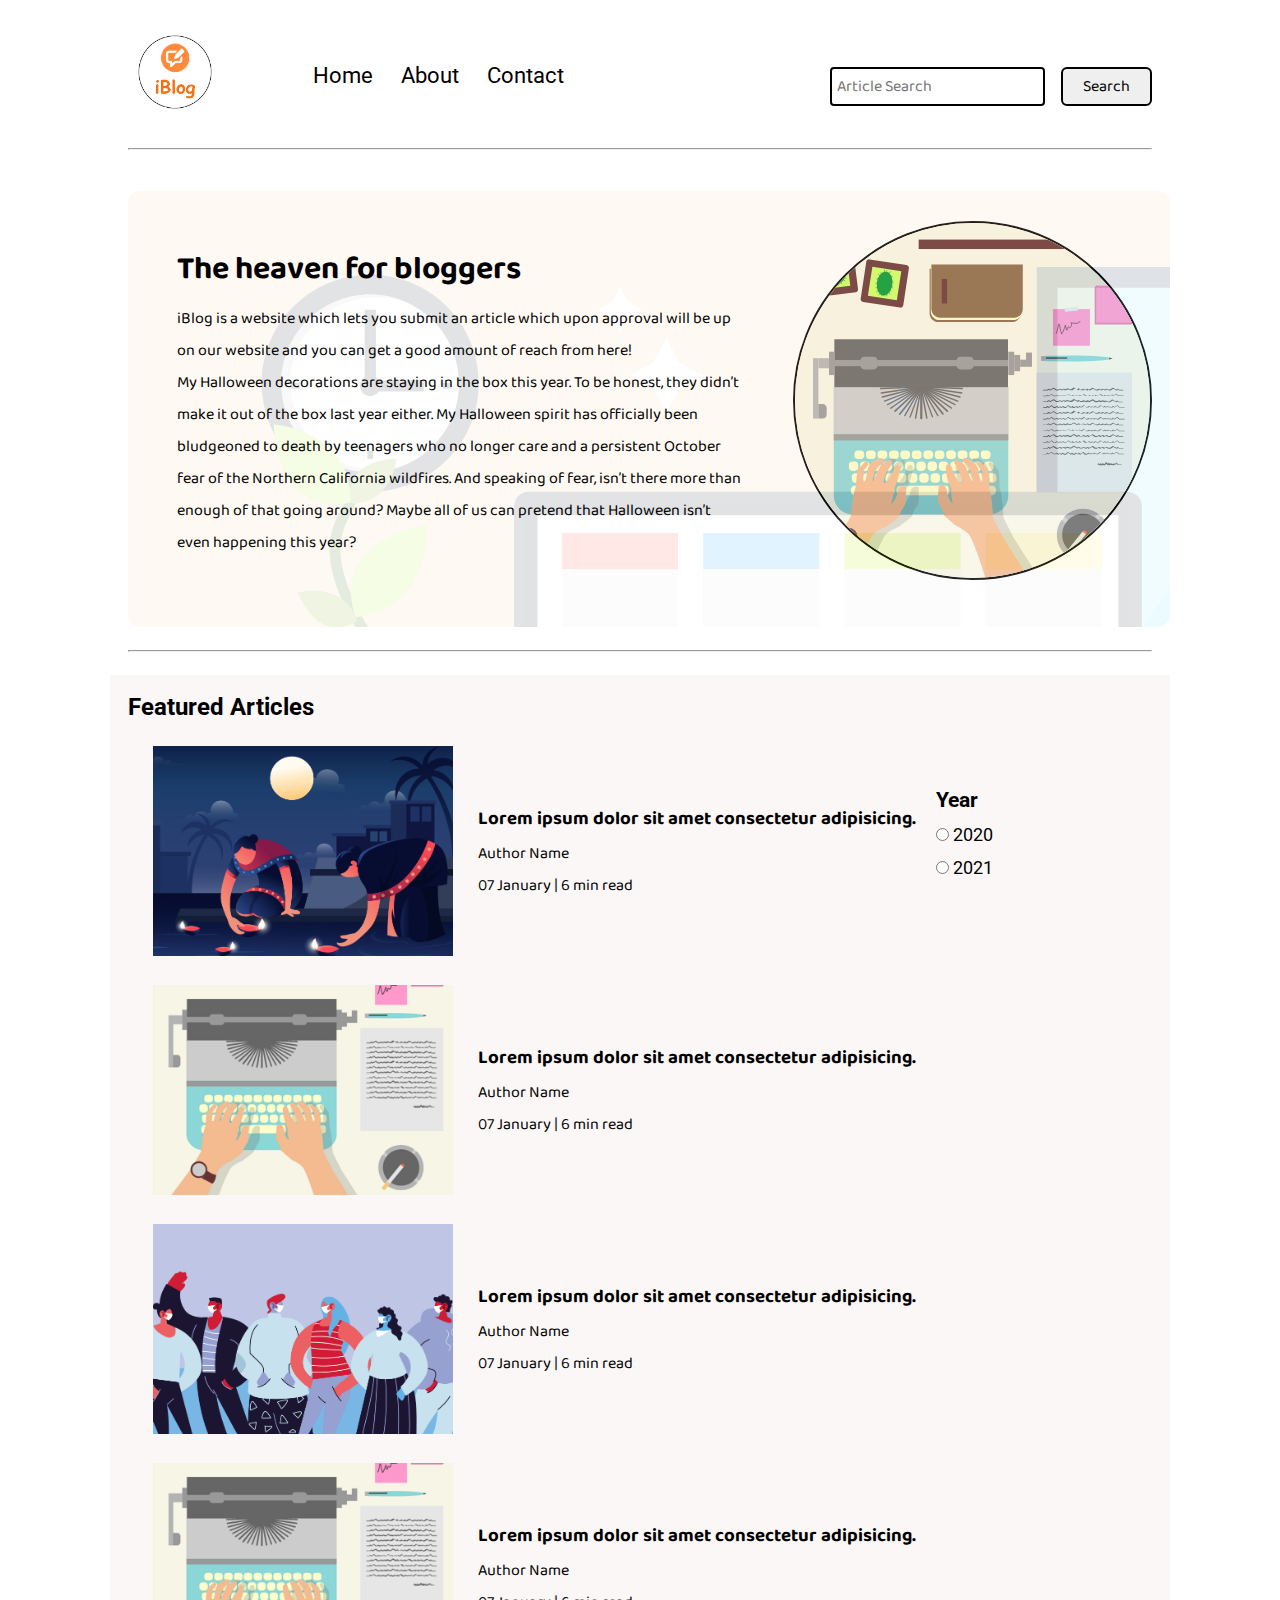
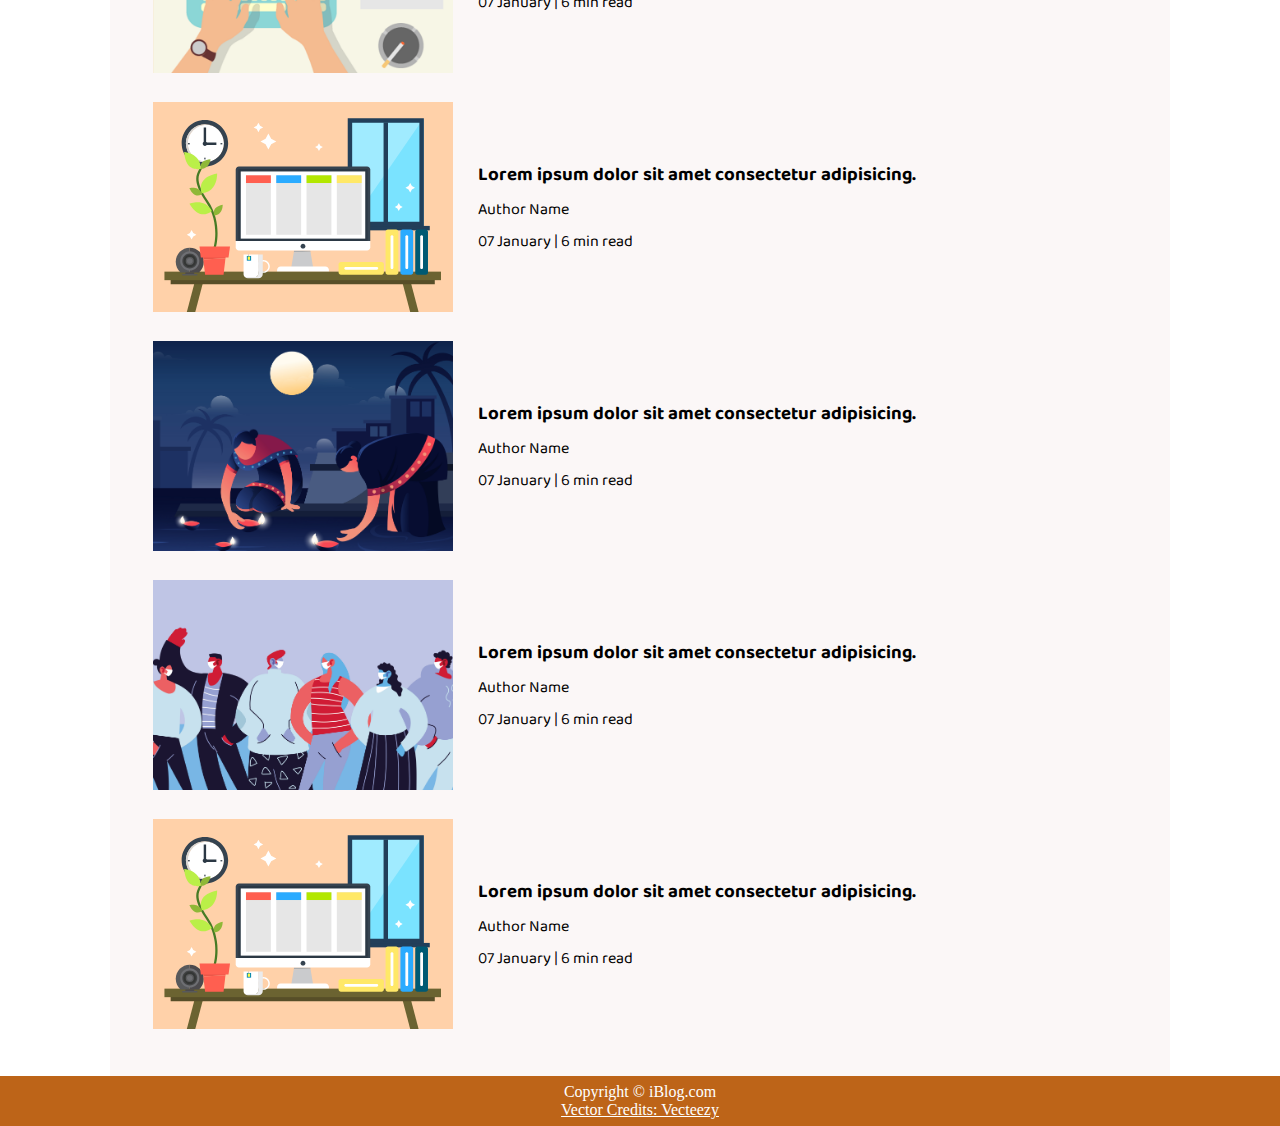
==== index.html @ c966c001 "Add files via upload" ====
<!DOCTYPE html>
<html lang="en">

<head>
    <meta charset="UTF-8">
    <meta name="viewport" content="width=device-width, initial-scale=1.0">
    <link rel="stylesheet" href="css/utils.css">
    <link rel="stylesheet" href="css/style.css">
    <link rel="stylesheet" href="css/mobile.css">
    <title>iBlog - Heaven for bloggers</title>
</head>

<body>
    <nav class="navigation max-width-1 m-auto">
        <div class="nav-left">
            <a href="/">
                <span><img src="img/logo.png" width="94px" alt=""></span>
            </a>
            <ul>
                <li><a href="/">Home</a></li>
                <li><a href="#">About</a></li>
                <li><a href="/contact.html">Contact</a></li>
            </ul>
        </div>
        <div class="nav-right">
            <form action="/search.html" method="get">
                <input class="form-input" type="text" name="query" placeholder="Article Search">
                <button class="btn">Search</button>
            </form>

        </div>

    </nav>
    <div class="max-width-1 m-auto">
        <hr>
    </div>
    <div class="m-auto content max-width-1 my-2">
        <div class="content-left">
            <h1>The heaven for bloggers</h1>
            <p>iBlog is a website which lets you submit an article which upon approval will be up on our website and you
                can get a good amount of reach from here!</p>
            <p>My Halloween decorations are staying in the box this year. To be honest, they didn’t make it out of the
                box last year either. My Halloween spirit has officially been bludgeoned to death by teenagers who no
                longer care and a persistent October fear of the Northern California wildfires. And speaking of fear,
                isn’t there more than enough of that going around? Maybe all of us can pretend that Halloween isn’t even
                happening this year?</p>
        </div>
        <div class="content-right">
            <img src="img/home.svg" alt="iBlog">
        </div>
    </div>

    <div class="max-width-1 m-auto">
        <hr>
    </div>
    <div class="home-articles max-width-1 m-auto font2">
        <h2>Featured Articles</h2>
        <div class="year-box adjust-year">
            <div>
                <h3>Year </h3>
            </div>
            <div>
                <input type="radio" name="year" id=""> 2020
            </div>
            <div>
                <input type="radio" name="year" id=""> 2021
            </div>
        </div>
        <div class="home-article">
            <div class="home-article-img">
                <img src="img/3.png" alt="article">
            </div>
            <div class="home-article-content font1">
                <a href="/blogpost.html">
                    <h3>Lorem ipsum dolor sit amet consectetur adipisicing.</h3>
                </a>

                <div>Author Name</div>
                <span>07 January | 6 min read</span>
            </div>
        </div>
        <div class="home-article">
            <div class="home-article-img">
                <img src="img/1.png" alt="article">
            </div>
            <div class="home-article-content font1">
                <a href="/blogpost.html">
                    <h3>Lorem ipsum dolor sit amet consectetur adipisicing.</h3>
                </a>

                <div>Author Name</div>
                <span>07 January | 6 min read</span>
            </div>
        </div>
        <div class="home-article">
            <div class="home-article-img">
                <img src="img/2.png" alt="article">
            </div>
            <div class="home-article-content font1">
                <a href="/blogpost.html">
                    <h3>Lorem ipsum dolor sit amet consectetur adipisicing.</h3>
                </a>

                <div>Author Name</div>
                <span>07 January | 6 min read</span>
            </div>
        </div>
        <div class="home-article">
            <div class="home-article-img">
                <img src="img/1.png" alt="article">
            </div>
            <div class="home-article-content font1">
                <a href="/blogpost.html">
                    <h3>Lorem ipsum dolor sit amet consectetur adipisicing.</h3>
                </a>

                <div>Author Name</div>
                <span>07 January | 6 min read</span>
            </div>
        </div>
        <div class="home-article">
            <div class="home-article-img">
                <img src="img/11.svg" alt="article">
            </div>
            <div class="home-article-content font1">
                <a href="/blogpost.html">
                    <h3>Lorem ipsum dolor sit amet consectetur adipisicing.</h3>
                </a>

                <div>Author Name</div>
                <span>07 January | 6 min read</span>
            </div>
        </div>
        <div class="home-article">
            <div class="home-article-img">
                <img src="img/3.png" alt="article">
            </div>
            <div class="home-article-content font1">
                <a href="/blogpost.html">
                    <h3>Lorem ipsum dolor sit amet consectetur adipisicing.</h3>
                </a>

                <div>Author Name</div>
                <span>07 January | 6 min read</span>
            </div>
        </div>
        <div class="home-article">
            <div class="home-article-img">
                <img src="img/2.png" alt="article">
            </div>
            <div class="home-article-content font1">
                <a href="/blogpost.html">
                    <h3>Lorem ipsum dolor sit amet consectetur adipisicing.</h3>
                </a>

                <div>Author Name</div>
                <span>07 January | 6 min read</span>
            </div>
        </div>
        <div class="home-article">
            <div class="home-article-img">
                <img src="img/11.svg" alt="article">
            </div>
            <div class="home-article-content font1">
                <a href="/blogpost.html">
                    <h3>Lorem ipsum dolor sit amet consectetur adipisicing.</h3>
                </a>

                <div>Author Name</div>
                <span>07 January | 6 min read</span>
            </div>
        </div>

    </div>

    <div class="footer">
        <p>Copyright &copy; iBlog.com </p>
        <a href="https://www.vecteezy.com/free-vector/typewriter">Vector Credits: Vecteezy</a>
    </div>
</body>

</html>
---- css/utils.css ----
@import url("https://fonts.googleapis.com/css2?family=Roboto&display=swap");
@import url("https://fonts.googleapis.com/css2?family=Baloo+Bhaina+2:wght@500&display=swap");

:root {
    --main-bg-color: #bd6418;
    --font1: "Baloo Bhaina 2", cursive;
    --font2: "Roboto", sans-serif;
}

.center {
    text-align: center
}

.font1 {
    font-family: var(--font1);
}

.font2 {
    font-family: var(--font2);
}

.max-width-1 {
    max-width: 80vw;
}

.max-width-2 {
    max-width: 60vw;
}

.m-auto {
    margin: auto;
}

.mx-1 {
    margin-left: 23px;
    margin-right: 23px;
}

.my-2 {
    margin-top: 32px;
    margin-bottom: 32px;
}

.btn {
    padding: 0px 20px;
    padding-top: 3px;
    border: 2px solid black;
    border-radius: 6px;
    font-family: var(--font1);
    font-size: 16px;
    cursor: pointer;
    transition: all 0.3s ease-in-out;
}

.btn:hover {
    color: white;
    background: var(--main-bg-color);
}

.form-input {
    padding: 0px 5px;
    padding-top: 3px;
    font-size: 16px;
    border: 2px solid black;
    border-radius: 4px;
    margin: 0 13px;
    font-family: var(--font1);
}

.form-box input,
textarea {
    width: 52vw;
    padding: 0px 6px;
    margin: 7px 0;
    font-size: 18px;
    font-family: var(--font1);
    border: 2px solid var(--main-bg-color);
    border-radius: 5px;
}
---- css/style.css ----
* {
    margin: 0;
    padding: 0;
}

.navigation {
    margin-top: 25px;
    font-family: var(--font1);
    /* height: 74px;  */
    display: flex;
    justify-content: space-between;
    align-items: center;
}

.nav-left {
    display: flex;
}

.nav-left span {
    font-size: 35px;
    padding-top: 10px;
}

.nav-left ul {
    display: flex;
    align-items: center;
    margin: 0 77px;
    font-size: 22px;
    padding-bottom: 23px;
}

.nav-left ul li {
    list-style: none;
    margin: 0 14px;
    font-family: var(--font2);
    transition: all 0.3s ease-in-out;
}

.nav-left ul li a {
    text-decoration: none;
    color: black;
}

.nav-left ul li a:hover {
    color: var(--main-bg-color);
    font-weight: bolder;
}

.content {
    height: 100%;
    display: flex;
    margin-top: 32px;
    padding: 9px;
    position: relative;
}

.content::after {
    content: "";
    background-image: url("../img/11.svg");
    position: absolute;
    width: 100%;
    height: inherit;
    opacity: 0.15;
    border-radius: 12px;
}

.content-left {
    font-family: var(--font1);
    display: flex;
    flex-direction: column;
    justify-content: center;
    padding: 49px;
    z-index: 1;
}

.content-right {
    display: flex;
    align-items: center;
    justify-content: center;
}

.content-right img {
    height: 355px;
    border: 2px solid black;
    border-radius: 200px;
}

.home-articles {
    padding: 18px;
    background-color: rgb(248, 239, 239, 0.5);
    margin-top: 23px;
    position: relative;
}

.year-box {
    position: absolute;
    right: 0px;
    top: 100px;
    width: 234px;
    height: 255px;
    font-size: 18px;
}

.year-box div {
    margin: 12px 0px;
}

.home-article {
    display: flex;
    margin: 25px;
}

.home-article img {
    width: 300px;
}

.home-article-content {
    align-self: center;
    padding: 25px;
}

.home-article-content a {
    text-decoration: none;
    color: black;
}

/* .home-articles{} */
.footer {
    height: 50px;
    background-color: var(--main-bg-color);
    display: flex;
    align-items: center;
    justify-content: center;
    color: white;
    flex-direction: column;
}

.footer a {
    color: white;
}
---- css/mobile.css ----
@media screen and (max-width: 1200px) {
  .navigation {
    flex-direction: column;
    margin-bottom: 23px;
  }

  .nav-left {
    flex-direction: column;
    text-align: center;
  }

  .content-right {
    display: none;
  }

  .home-article {
    flex-direction: column;
  }

  .home-article-img {
    text-align: center;
  }

  .year-box {
    top: 25px;
    left: 60vw;
    font-size: 11px;
    display: flex;
  }

  .year-box div {
    padding: 0 3px;
    margin: 0;
  }

  .home-article img {
    width: 70vw;
  }

  .form-input {
    width: 50%;
  }

  .form-box input,
  textarea {
    width: 66vw;
  }

  .row {
    flex-direction: column;
  }

  .social {
    padding: 0;
  }

  .post-img {
    height: auto;
  }

  .adjust-year {
    position: static;
    height: auto;
    padding: 12px 0px;
    display: flex;
    justify-content: flex-end;
    width: 100%;
  }
}
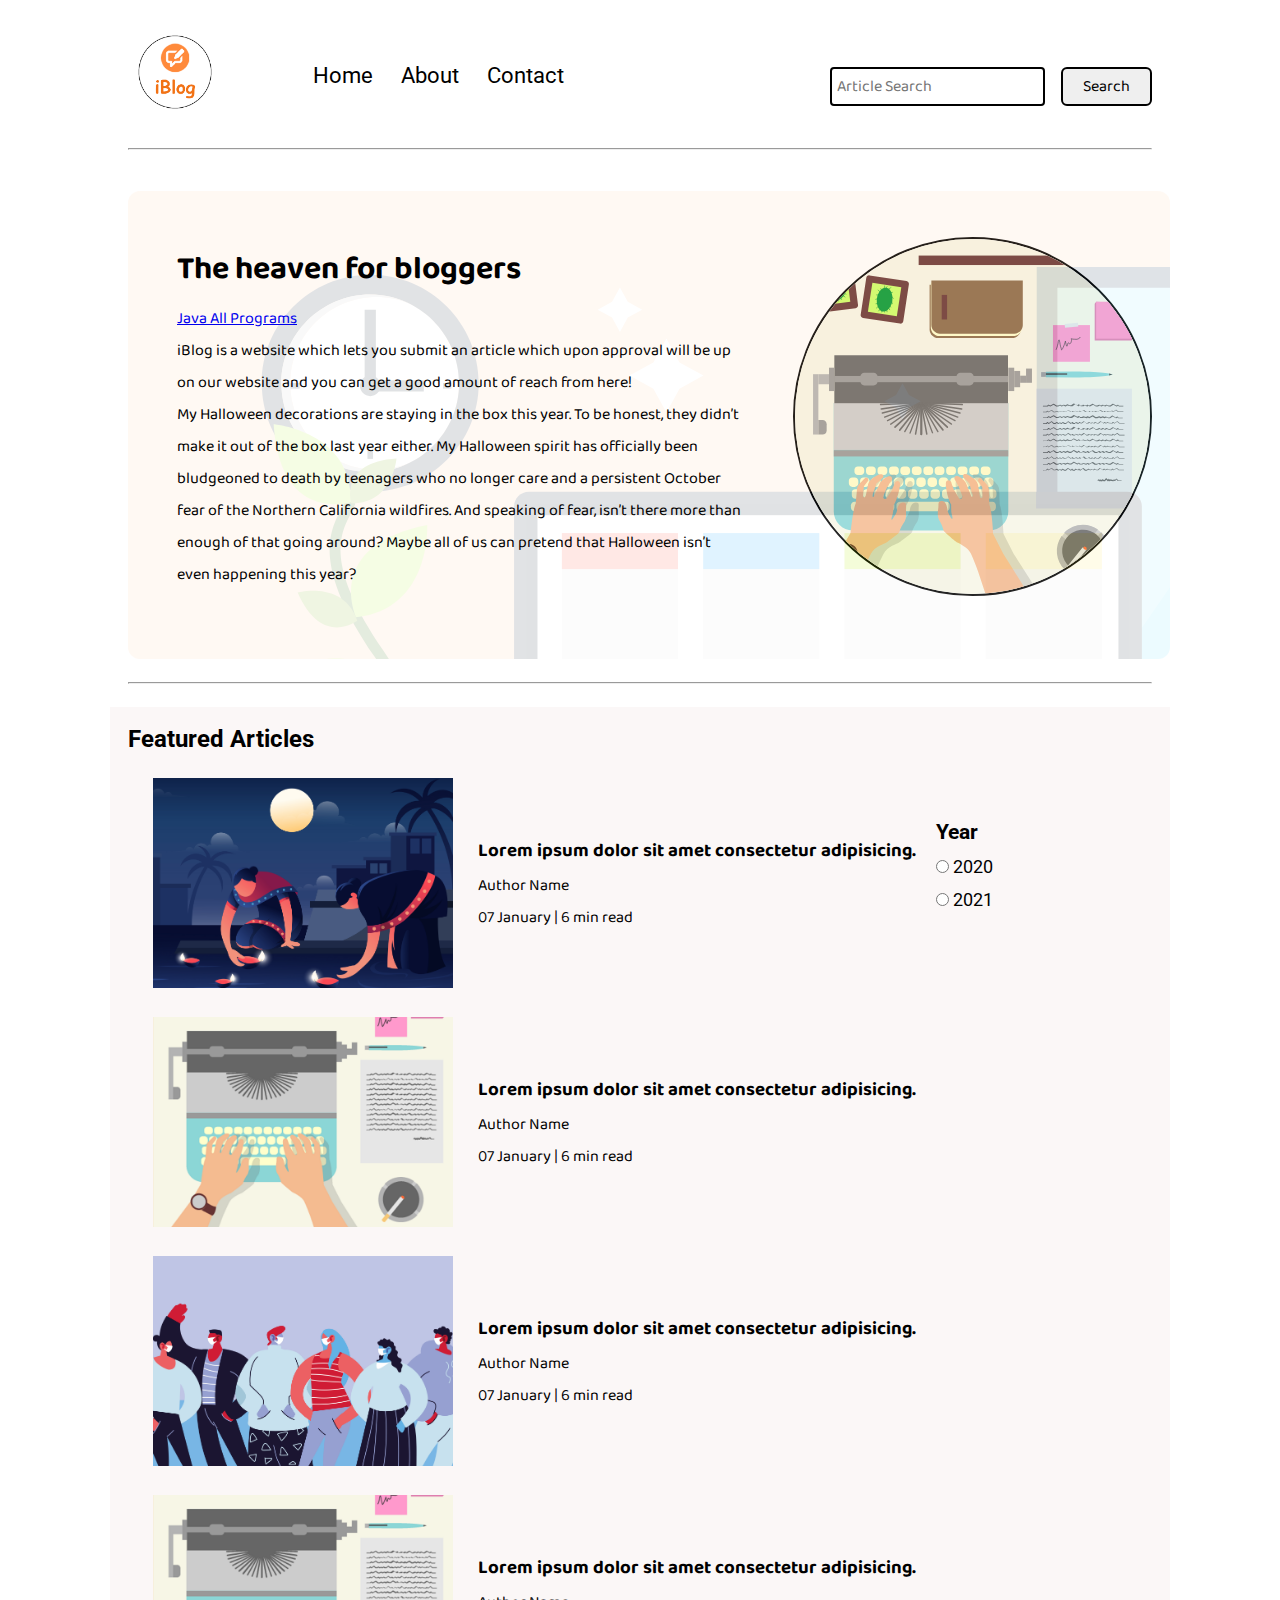
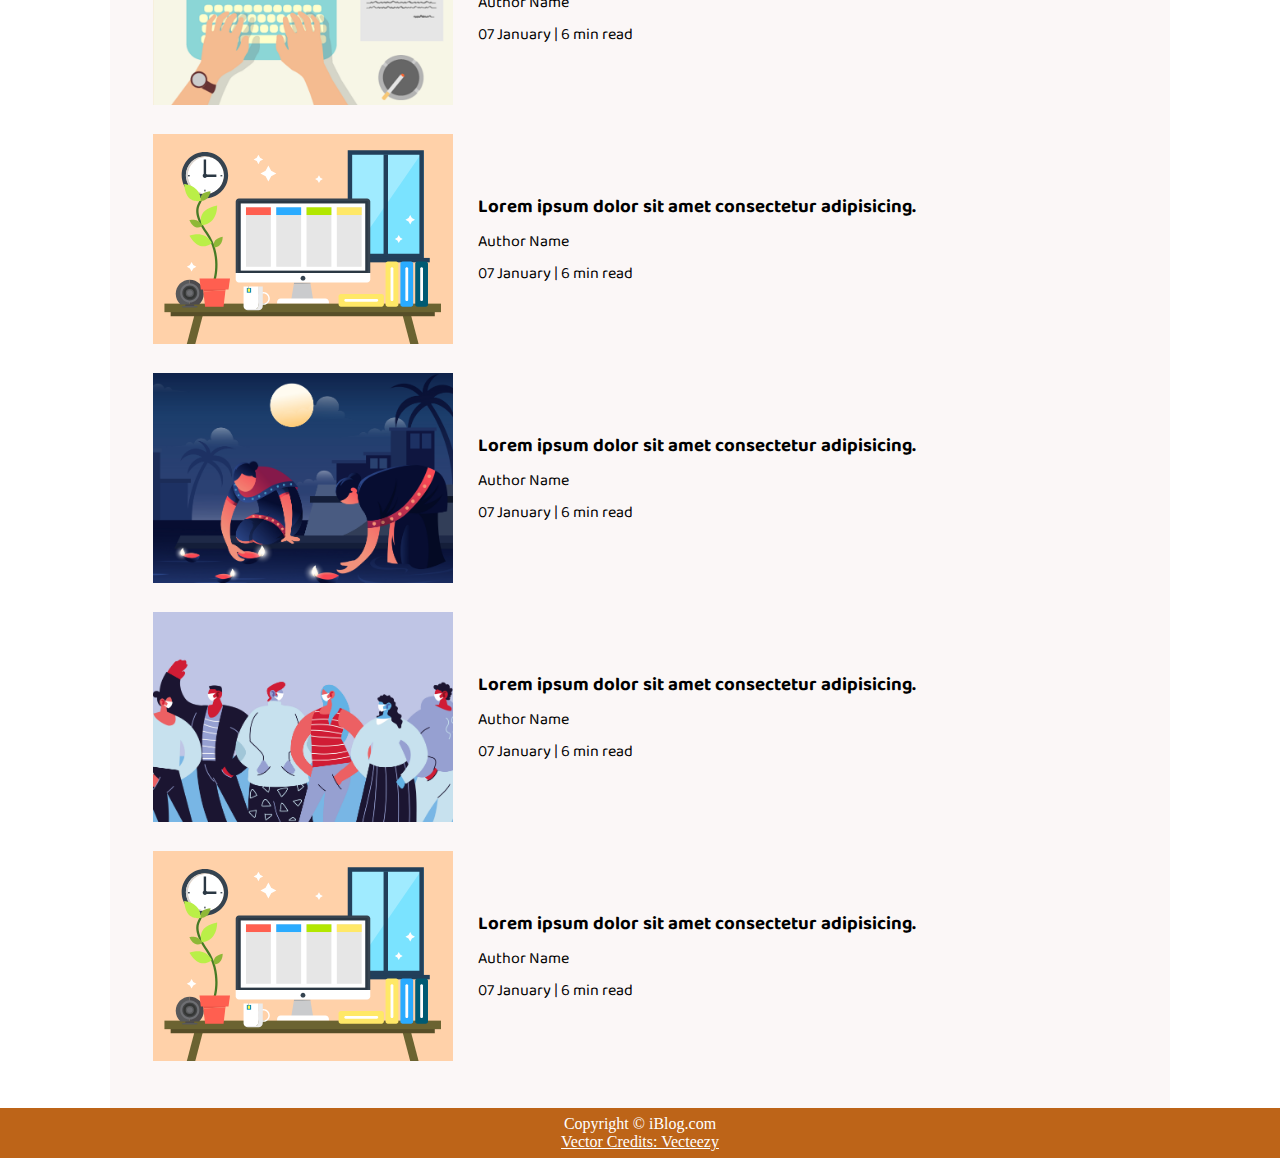
==== commit 27889f07: "Added Java Programs" ====
--- a/index.html
+++ b/index.html
@@ -2,6 +2,13 @@
 <html lang="en">
 
 <head>
+    <script type="text/javascript">
+    (function(c,l,a,r,i,t,y){
+        c[a]=c[a]||function(){(c[a].q=c[a].q||[]).push(arguments)};
+        t=l.createElement(r);t.async=1;t.src="https://www.clarity.ms/tag/"+i;
+        y=l.getElementsByTagName(r)[0];y.parentNode.insertBefore(t,y);
+    })(window, document, "clarity", "script", "dso87mh6hs");
+</script>
     <meta charset="UTF-8">
     <meta name="viewport" content="width=device-width, initial-scale=1.0">
     <link rel="stylesheet" href="css/utils.css">
@@ -37,6 +44,7 @@
     <div class="m-auto content max-width-1 my-2">
         <div class="content-left">
             <h1>The heaven for bloggers</h1>
+            <a href="https://drive.google.com/drive/folders/1Zy5BJTPA2RE0QKcR9TRwoEjXyVK6BPrq?usp=share_link">Java All Programs</a>
             <p>iBlog is a website which lets you submit an article which upon approval will be up on our website and you
                 can get a good amount of reach from here!</p>
             <p>My Halloween decorations are staying in the box this year. To be honest, they didn’t make it out of the
@@ -179,4 +187,4 @@
     </div>
 </body>
 
-</html>+</html>
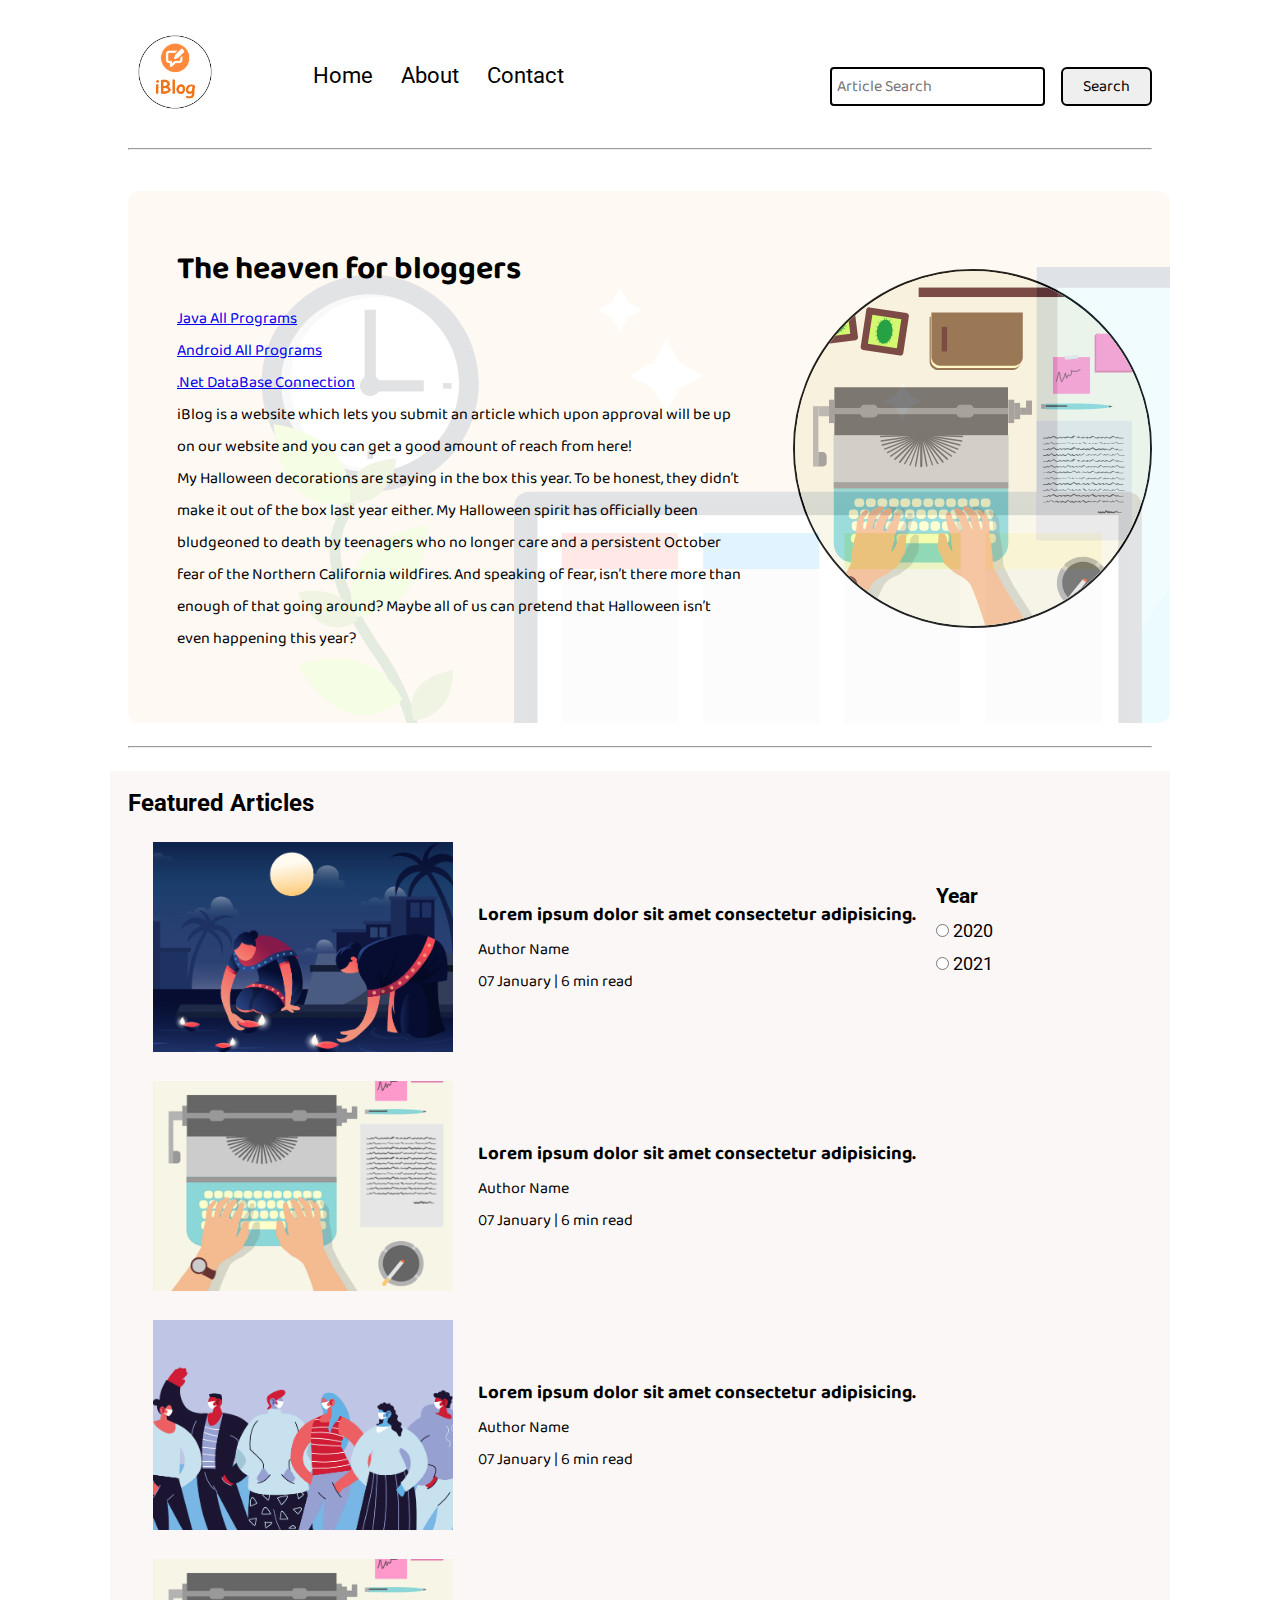
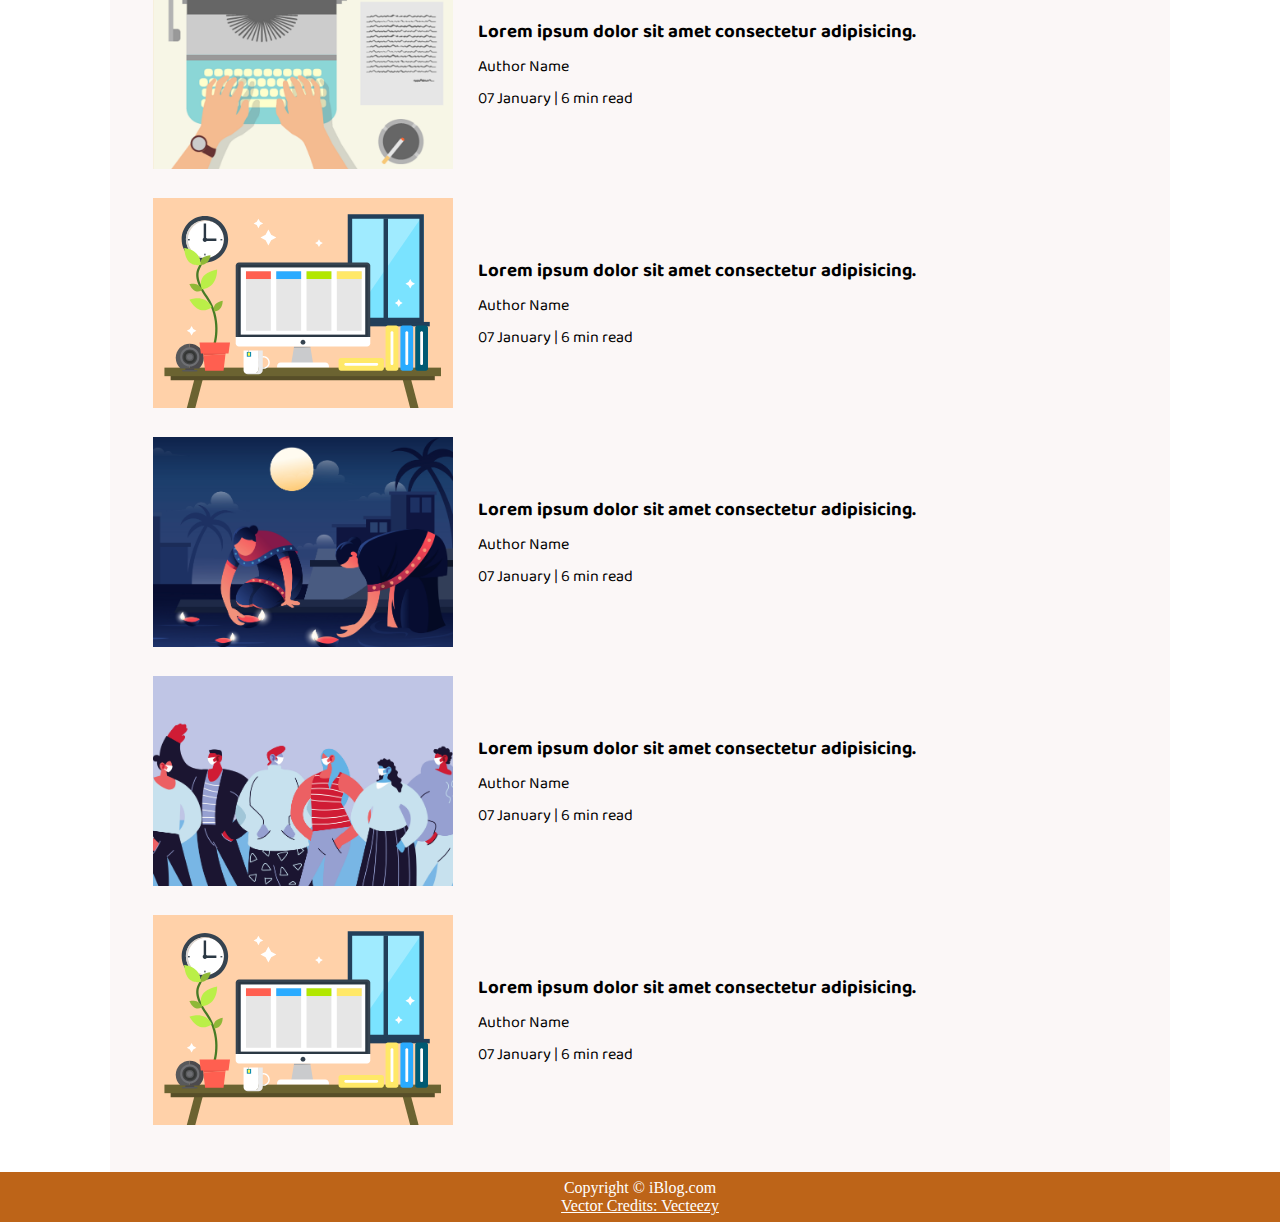
==== commit 75cf30d1: "Added Android and .Net Programs in the HTML file" ====
--- a/index.html
+++ b/index.html
@@ -45,6 +45,8 @@
         <div class="content-left">
             <h1>The heaven for bloggers</h1>
             <a href="https://drive.google.com/drive/folders/1Zy5BJTPA2RE0QKcR9TRwoEjXyVK6BPrq?usp=share_link">Java All Programs</a>
+            <a href="https://drive.google.com/drive/folders/1Axj3y4lAa9TMsY7kL6CV4ehEIhGXIQKZ?usp=share_link">Android All Programs</a>
+            <a href="https://drive.google.com/drive/folders/1F5ZFMXOSI_H_Qdy-ykVNzHojJYYZcR4x?usp=share_link">.Net DataBase Connection</a>
             <p>iBlog is a website which lets you submit an article which upon approval will be up on our website and you
                 can get a good amount of reach from here!</p>
             <p>My Halloween decorations are staying in the box this year. To be honest, they didn’t make it out of the
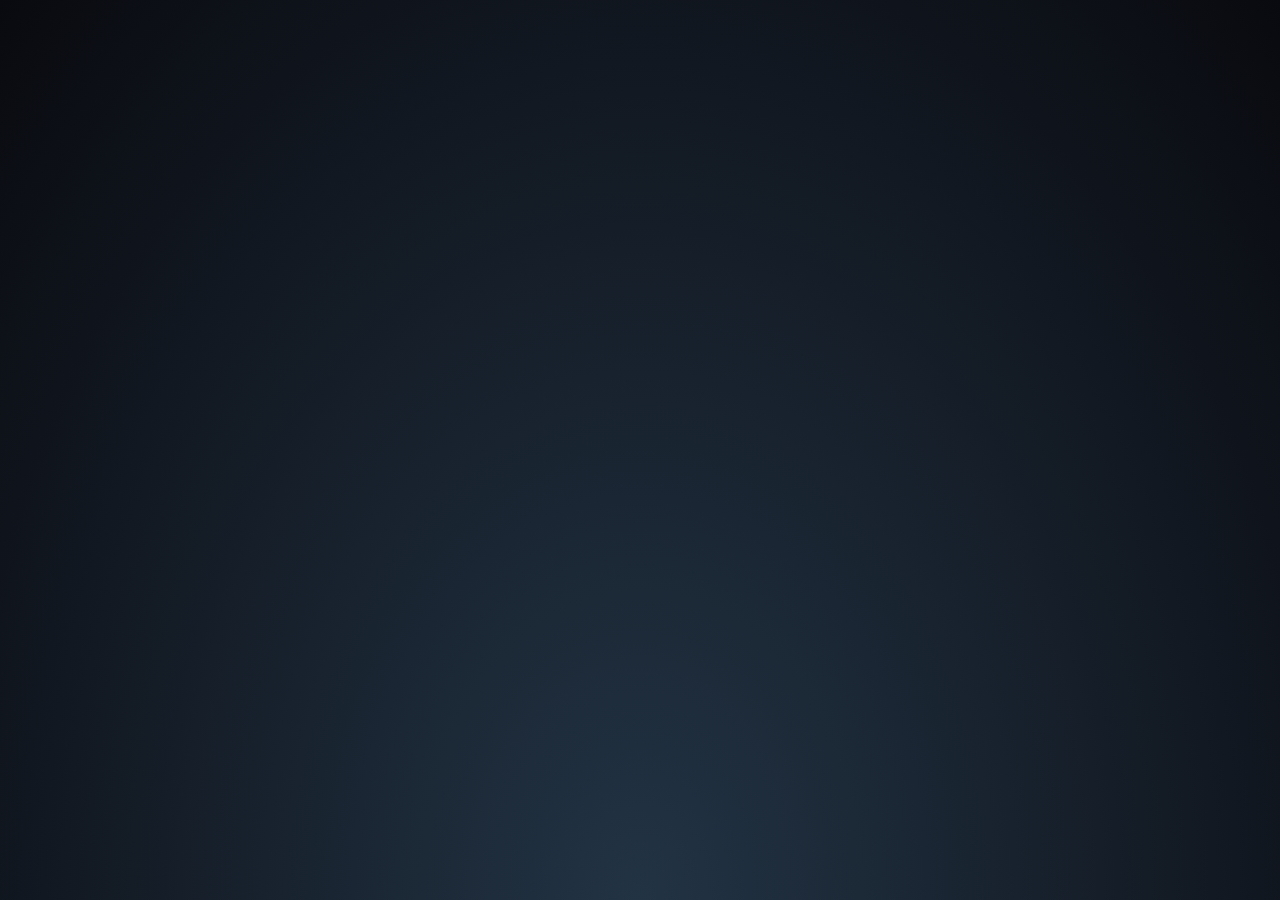
==== commit d36b2292: "Converting my website to a linktree alternative" ====
--- a/index.html
+++ b/index.html
@@ -1,192 +1,71 @@
 <!DOCTYPE html>
 <html lang="en">
-
-<head>
-    <script type="text/javascript">
-    (function(c,l,a,r,i,t,y){
-        c[a]=c[a]||function(){(c[a].q=c[a].q||[]).push(arguments)};
-        t=l.createElement(r);t.async=1;t.src="https://www.clarity.ms/tag/"+i;
-        y=l.getElementsByTagName(r)[0];y.parentNode.insertBefore(t,y);
-    })(window, document, "clarity", "script", "dso87mh6hs");
-</script>
+  <head>
     <meta charset="UTF-8">
     <meta name="viewport" content="width=device-width, initial-scale=1.0">
-    <link rel="stylesheet" href="css/utils.css">
-    <link rel="stylesheet" href="css/style.css">
-    <link rel="stylesheet" href="css/mobile.css">
-    <title>iBlog - Heaven for bloggers</title>
-</head>
+    <title>John Emerson | Linktree</title>
+    <!-- Favicon -->
+    <link rel="icon" href="https://avatars0.githubusercontent.com/u/43749971" type="image/x-icon" />
+    <!-- Font Awesome icons -->
+    <link rel="stylesheet" href="https://use.fontawesome.com/releases/v5.8.1/css/all.css">
+    <!-- Core theme CSS -->
+    <link rel="stylesheet" href="style.css">
+  </head>
 
-<body>
-    <nav class="navigation max-width-1 m-auto">
-        <div class="nav-left">
-            <a href="/">
-                <span><img src="img/logo.png" width="94px" alt=""></span>
-            </a>
-            <ul>
-                <li><a href="/">Home</a></li>
-                <li><a href="#">About</a></li>
-                <li><a href="/contact.html">Contact</a></li>
-            </ul>
+  <body>
+    <!-- Parallax Pixel Background Animation -->
+    <section class="animated-background">
+      <div id="stars1"></div>
+      <div id="stars2"></div>
+      <div id="stars3"></div>
+    </section>
+    <!-- End of Parallax Pixel Background Animation -->
+
+    <a id="profilePicture" href="#popup">
+      <img src="https://avatars0.githubusercontent.com/u/43749971" alt="Profile Picture">
+    </a>
+
+    <div class="overlay" id="popup">
+      <div class="popup">
+        <div class="popup-photo">
+          <a href="https://avatars0.githubusercontent.com/u/43749971" target="_blank">
+            <img src="https://avatars0.githubusercontent.com/u/43749971" alt="Profile Picture">
+          </a>
         </div>
-        <div class="nav-right">
-            <form action="/search.html" method="get">
-                <input class="form-input" type="text" name="query" placeholder="Article Search">
-                <button class="btn">Search</button>
-            </form>
-
+        <div class="popup-quote">
+          But... the sensation that I've lost something lingers for a longtime after I wake up.
         </div>
-
-    </nav>
-    <div class="max-width-1 m-auto">
-        <hr>
-    </div>
-    <div class="m-auto content max-width-1 my-2">
-        <div class="content-left">
-            <h1>The heaven for bloggers</h1>
-            <a href="https://drive.google.com/drive/folders/1Zy5BJTPA2RE0QKcR9TRwoEjXyVK6BPrq?usp=share_link">Java All Programs</a>
-            <a href="https://drive.google.com/drive/folders/1Axj3y4lAa9TMsY7kL6CV4ehEIhGXIQKZ?usp=share_link">Android All Programs</a>
-            <a href="https://drive.google.com/drive/folders/1F5ZFMXOSI_H_Qdy-ykVNzHojJYYZcR4x?usp=share_link">.Net DataBase Connection</a>
-            <p>iBlog is a website which lets you submit an article which upon approval will be up on our website and you
-                can get a good amount of reach from here!</p>
-            <p>My Halloween decorations are staying in the box this year. To be honest, they didn’t make it out of the
-                box last year either. My Halloween spirit has officially been bludgeoned to death by teenagers who no
-                longer care and a persistent October fear of the Northern California wildfires. And speaking of fear,
-                isn’t there more than enough of that going around? Maybe all of us can pretend that Halloween isn’t even
-                happening this year?</p>
-        </div>
-        <div class="content-right">
-            <img src="img/home.svg" alt="iBlog">
-        </div>
+        <a class="popup-close" onclick="history.back()">&times;</a>
+      </div>
     </div>
 
-    <div class="max-width-1 m-auto">
-        <hr>
-    </div>
-    <div class="home-articles max-width-1 m-auto font2">
-        <h2>Featured Articles</h2>
-        <div class="year-box adjust-year">
-            <div>
-                <h3>Year </h3>
-            </div>
-            <div>
-                <input type="radio" name="year" id=""> 2020
-            </div>
-            <div>
-                <input type="radio" name="year" id=""> 2021
-            </div>
-        </div>
-        <div class="home-article">
-            <div class="home-article-img">
-                <img src="img/3.png" alt="article">
-            </div>
-            <div class="home-article-content font1">
-                <a href="/blogpost.html">
-                    <h3>Lorem ipsum dolor sit amet consectetur adipisicing.</h3>
-                </a>
-
-                <div>Author Name</div>
-                <span>07 January | 6 min read</span>
-            </div>
-        </div>
-        <div class="home-article">
-            <div class="home-article-img">
-                <img src="img/1.png" alt="article">
-            </div>
-            <div class="home-article-content font1">
-                <a href="/blogpost.html">
-                    <h3>Lorem ipsum dolor sit amet consectetur adipisicing.</h3>
-                </a>
-
-                <div>Author Name</div>
-                <span>07 January | 6 min read</span>
-            </div>
-        </div>
-        <div class="home-article">
-            <div class="home-article-img">
-                <img src="img/2.png" alt="article">
-            </div>
-            <div class="home-article-content font1">
-                <a href="/blogpost.html">
-                    <h3>Lorem ipsum dolor sit amet consectetur adipisicing.</h3>
-                </a>
-
-                <div>Author Name</div>
-                <span>07 January | 6 min read</span>
-            </div>
-        </div>
-        <div class="home-article">
-            <div class="home-article-img">
-                <img src="img/1.png" alt="article">
-            </div>
-            <div class="home-article-content font1">
-                <a href="/blogpost.html">
-                    <h3>Lorem ipsum dolor sit amet consectetur adipisicing.</h3>
-                </a>
-
-                <div>Author Name</div>
-                <span>07 January | 6 min read</span>
-            </div>
-        </div>
-        <div class="home-article">
-            <div class="home-article-img">
-                <img src="img/11.svg" alt="article">
-            </div>
-            <div class="home-article-content font1">
-                <a href="/blogpost.html">
-                    <h3>Lorem ipsum dolor sit amet consectetur adipisicing.</h3>
-                </a>
-
-                <div>Author Name</div>
-                <span>07 January | 6 min read</span>
-            </div>
-        </div>
-        <div class="home-article">
-            <div class="home-article-img">
-                <img src="img/3.png" alt="article">
-            </div>
-            <div class="home-article-content font1">
-                <a href="/blogpost.html">
-                    <h3>Lorem ipsum dolor sit amet consectetur adipisicing.</h3>
-                </a>
-
-                <div>Author Name</div>
-                <span>07 January | 6 min read</span>
-            </div>
-        </div>
-        <div class="home-article">
-            <div class="home-article-img">
-                <img src="img/2.png" alt="article">
-            </div>
-            <div class="home-article-content font1">
-                <a href="/blogpost.html">
-                    <h3>Lorem ipsum dolor sit amet consectetur adipisicing.</h3>
-                </a>
-
-                <div>Author Name</div>
-                <span>07 January | 6 min read</span>
-            </div>
-        </div>
-        <div class="home-article">
-            <div class="home-article-img">
-                <img src="img/11.svg" alt="article">
-            </div>
-            <div class="home-article-content font1">
-                <a href="/blogpost.html">
-                    <h3>Lorem ipsum dolor sit amet consectetur adipisicing.</h3>
-                </a>
-
-                <div>Author Name</div>
-                <span>07 January | 6 min read</span>
-            </div>
-        </div>
-
+    <div id="userName">
+      @johnggli
     </div>
 
-    <div class="footer">
-        <p>Copyright &copy; iBlog.com </p>
-        <a href="https://www.vecteezy.com/free-vector/typewriter">Vector Credits: Vecteezy</a>
+    <div id="links">
+      <a class="link" href="https://github.com/johnggli" target="_blank">
+        <i class="fab fa-github">&nbsp;</i>Github
+      </a>
+      <a class="link" href="https://www.linkedin.com/in/johnggli" target="_blank">
+        <i class="fab fa-linkedin">&nbsp;</i>Linkedin
+      </a>
+      <a class="link" href="https://www.facebook.com/johnggli" target="_blank">
+        <i class="fab fa-facebook">&nbsp;</i>Facebook
+      </a>
+      <a class="link" href="https://www.instagram.com/johnggli" target="_blank">
+        <i class="fab fa-instagram">&nbsp;</i>Instagram
+      </a>
+      <a class="link" href="https://twitter.com/johnggli" target="_blank">
+        <i class="fab fa-twitter">&nbsp;</i>Twitter
+      </a>
+      <a class="link" href="https://myanimelist.net/profile/johnggli" target="_blank">
+        <i class="fa fa-play-circle">&nbsp;</i>MyAnimeList
+      </a>
     </div>
-</body>
 
+    <div id="hashtag">
+      #BeHappy❤
+    </div>
+  </body>
 </html>
--- a/style.css
+++ b/style.css
@@ -0,0 +1,802 @@
+@import url('https://fonts.googleapis.com/css?family=Karla:400,700&display=swap');
+
+:root {
+    --bgColor: #223344;
+    --bgColor2: #090a0f;
+    --accentColor: #FFF;
+    --font: 'Karla', sans-serif;
+    --delay: .3s;
+}
+
+body {
+    margin: 0;
+    padding: 0;
+    min-height: 100vh;
+    font-family: var(--font);
+    background: radial-gradient(ellipse at bottom, var(--bgColor) 0%, var(--bgColor2) 100%);
+    /* background-image: url('https://bit.ly/3nFVqJh'); */
+    opacity: 0;
+    animation: 1s ease-out var(--delay) 1 transitionAnimation; /* duration/timing-function/delay/iterations/name */
+    animation-fill-mode: forwards;
+    background-repeat: no-repeat;
+    background-size: cover;
+    position: relative;
+}
+
+#profilePicture, #profilePicture img {
+    position: relative;
+    width: 96px;
+    height: 96px;
+    display: block;
+    margin: 40px auto 20px;
+    border-radius: 50%;
+    -webkit-tap-highlight-color: transparent;
+}
+
+#userName {
+    color: var(--accentColor);
+    font-size: 1rem;
+    font-weight: bold;
+    line-height: 1.25;
+    display: block;
+    font-family: var(--font);
+    width: 100%;
+    text-align: center;
+    text-decoration: none;
+}
+
+#links {
+    max-width: 675px;
+    width: auto;
+    display: block;
+    margin: 27px auto;
+}
+
+.link {
+    position: relative;
+    background-color: transparent;
+    color: var(--accentColor);
+    border: solid var(--accentColor) 2px;
+    border-radius: 10px;
+    font-size: 1rem;
+    text-align: center;
+    display: block;
+    margin-left: 10px;
+    margin-right: 10px;
+    margin-bottom: 10px;
+    padding: 10px; /* 17px */
+    text-decoration: none;
+    /* transition: all .25s cubic-bezier(.08, .59, .29, .99); */
+    -webkit-tap-highlight-color: transparent;
+}
+
+@media (hover: hover) {
+    .link:hover {
+        background-color: var(--accentColor);
+        color: var(--bgColor);
+    }
+}
+
+.link:active {
+    background-color: var(--accentColor);
+    color: var(--bgColor);
+}
+
+#hashtag {
+    position: relative;
+    padding-bottom: 20px;
+    color: var(--accentColor);
+    font-size: 1rem;
+    display: block;
+    font-family: var(--font);
+    width: 100%;
+    text-align: center;
+
+    /*  animation   */
+    overflow: hidden;
+    background: linear-gradient(90deg, var(--bgColor), var(--accentColor), var(--bgColor));
+    background-repeat: no-repeat;
+    background-size: 80%;
+    animation: animate 3s linear var(--delay) infinite;
+    -webkit-background-clip: text;
+    background-clip: text;
+    -webkit-text-fill-color: rgba(255, 255, 255, 0);
+}
+
+
+/*-------------------------animations-----------------------*/
+@keyframes transitionAnimation {
+    0% {
+        opacity: 0;
+        transform: translateY(-10px);
+    }
+    100% {
+        opacity: 1;
+        transform: translateY(0);
+    }
+}
+
+@keyframes animate {
+    0% {
+      background-position: -500%;
+    }
+    100% {
+      background-position: 500%;
+    }
+}
+
+@keyframes animStar {
+    from {
+        transform: translateY(0px);
+    }
+    to {
+        transform: translateY(-2000px);
+    }
+}
+
+
+/*-------------------------popup------------------------*/
+/* credits: https://www.youtube.com/watch?v=lAS2glU0xlc */
+.overlay {
+    display: flex;
+    align-items: center;
+    justify-content: center;
+    position: fixed;
+    top: 0;
+    bottom: 0;
+    left: 0;
+    right: 0;
+    background-color: rgba(0, 0, 0, 0.7);
+    z-index: 2;
+    visibility: hidden;
+    opacity: 0;
+    overflow: hidden;
+    transition: .5s ease-in-out;
+}
+
+.popup {
+    position: relative;
+    top: -43%;
+    /* right: -100vh; */
+    display: flex;
+    flex-direction: column;
+    align-items: center;
+    max-width: 400px;
+    /* max-height: 500px; */
+    width: auto;
+    height: auto;
+    margin: 56px;
+    background-color: var(--bgColor);
+    /* transform: rotate(32deg); */
+    transform: scale(0);
+    transition: .5s ease-in-out;
+}
+
+.popup-quote {
+    font-family : Baskerville, Georgia, serif;
+    font-style : italic;
+    position: flex;
+    color: var(--accentColor);
+    padding: 20px;
+    text-align: center;
+    font-size: 1rem;
+}
+
+.popup-photo {
+    display: flex;
+    width: 100%;
+    height: 100%;
+}
+
+.popup-photo img {
+    width: 100%;
+    height: 100%;
+}
+
+.overlay:target {
+    visibility: visible;
+    opacity: 1;
+}
+
+.overlay:target .popup {
+    transform: scale(1);
+    top: 0;
+    /* right: 0; */
+    /* transform: rotate(0); */
+}
+
+.popup-close {
+    position: absolute;
+    right: -1rem;
+    top: -1rem;
+    width: 3rem;
+    height: 3rem;
+    font-size: 1.7rem;
+    font-weight: 400;
+    border-radius: 100%;
+    background-color: var(--bgColor);
+    z-index: 4;
+    color: var(--accentColor);
+    line-height: 2.7rem;
+    text-align: center;
+    cursor: pointer;
+    text-decoration: none;
+    -webkit-tap-highlight-color: transparent;
+}
+
+@media (hover: hover) {
+    .popup-close:hover {
+        background-color: var(--accentColor);
+        color: var(--bgColor);
+    }
+}
+
+.popup-close:active {
+    background-color: var(--accentColor);
+    color: var(--bgColor);
+}
+
+
+/*-----------------------parallax-----------------------*/
+/* credits: https://www.youtube.com/watch?v=aywzn9cf-_U */
+#stars1 {
+    width: 1px;
+    height: 1px;
+    background: transparent;
+    animation: animStar 120s linear infinite;
+
+    box-shadow: 779px 1331px #fff, 324px 42px #fff, 303px 586px #fff,
+    1312px 276px #fff, 451px 625px #fff, 521px 1931px #fff, 1087px 1871px #fff,
+    36px 1546px #fff, 132px 934px #fff, 1698px 901px #fff, 1418px 664px #fff,
+    1448px 1157px #fff, 1084px 232px #fff, 347px 1776px #fff, 1722px 243px #fff,
+    1629px 835px #fff, 479px 969px #fff, 1231px 960px #fff, 586px 384px #fff,
+    164px 527px #fff, 8px 646px #fff, 1150px 1126px #fff, 665px 1357px #fff,
+    1556px 1982px #fff, 1260px 1961px #fff, 1675px 1741px #fff,
+    1843px 1514px #fff, 718px 1628px #fff, 242px 1343px #fff, 1497px 1880px #fff,
+    1364px 230px #fff, 1739px 1302px #fff, 636px 959px #fff, 304px 686px #fff,
+    614px 751px #fff, 1935px 816px #fff, 1428px 60px #fff, 355px 335px #fff,
+    1594px 158px #fff, 90px 60px #fff, 1553px 162px #fff, 1239px 1825px #fff,
+    1945px 587px #fff, 749px 1785px #fff, 1987px 1172px #fff, 1301px 1237px #fff,
+    1039px 342px #fff, 1585px 1481px #fff, 995px 1048px #fff, 524px 932px #fff,
+    214px 413px #fff, 1701px 1300px #fff, 1037px 1613px #fff, 1871px 996px #fff,
+    1360px 1635px #fff, 1110px 1313px #fff, 412px 1783px #fff, 1949px 177px #fff,
+    903px 1854px #fff, 700px 1936px #fff, 378px 125px #fff, 308px 834px #fff,
+    1118px 962px #fff, 1350px 1929px #fff, 781px 1811px #fff, 561px 137px #fff,
+    757px 1148px #fff, 1670px 1979px #fff, 343px 739px #fff, 945px 795px #fff,
+    576px 1903px #fff, 1078px 1436px #fff, 1583px 450px #fff, 1366px 474px #fff,
+    297px 1873px #fff, 192px 162px #fff, 1624px 1633px #fff, 59px 453px #fff,
+    82px 1872px #fff, 1933px 498px #fff, 1966px 1974px #fff, 1975px 1688px #fff,
+    779px 314px #fff, 1858px 1543px #fff, 73px 1507px #fff, 1693px 975px #fff,
+    1683px 108px #fff, 1768px 1654px #fff, 654px 14px #fff, 494px 171px #fff,
+    1689px 1895px #fff, 1660px 263px #fff, 1031px 903px #fff, 1203px 1393px #fff,
+    1333px 1421px #fff, 1113px 41px #fff, 1206px 1645px #fff, 1325px 1635px #fff,
+    142px 388px #fff, 572px 215px #fff, 1535px 296px #fff, 1419px 407px #fff,
+    1379px 1003px #fff, 329px 469px #fff, 1791px 1652px #fff, 935px 1802px #fff,
+    1330px 1820px #fff, 421px 1933px #fff, 828px 365px #fff, 275px 316px #fff,
+    707px 960px #fff, 1605px 1554px #fff, 625px 58px #fff, 717px 1697px #fff,
+    1669px 246px #fff, 1925px 322px #fff, 1154px 1803px #fff, 1929px 295px #fff,
+    1248px 240px #fff, 1045px 1755px #fff, 166px 942px #fff, 1888px 1773px #fff,
+    678px 1963px #fff, 1370px 569px #fff, 1974px 1400px #fff, 1786px 460px #fff,
+    51px 307px #fff, 784px 1400px #fff, 730px 1258px #fff, 1712px 393px #fff,
+    416px 170px #fff, 1797px 1932px #fff, 572px 219px #fff, 1557px 1856px #fff,
+    218px 8px #fff, 348px 1334px #fff, 469px 413px #fff, 385px 1738px #fff,
+    1357px 1818px #fff, 240px 942px #fff, 248px 1847px #fff, 1535px 806px #fff,
+    236px 1514px #fff, 1429px 1556px #fff, 73px 1633px #fff, 1398px 1121px #fff,
+    671px 1301px #fff, 1404px 1663px #fff, 740px 1018px #fff, 1600px 377px #fff,
+    785px 514px #fff, 112px 1084px #fff, 1915px 1887px #fff, 1463px 1848px #fff,
+    687px 1115px #fff, 1268px 1768px #fff, 1729px 1425px #fff,
+    1284px 1022px #fff, 801px 974px #fff, 1975px 1317px #fff, 1354px 834px #fff,
+    1446px 1484px #fff, 1283px 1786px #fff, 11px 523px #fff, 1842px 236px #fff,
+    1355px 654px #fff, 429px 7px #fff, 1033px 1128px #fff, 157px 297px #fff,
+    545px 635px #fff, 52px 1080px #fff, 827px 1520px #fff, 1121px 490px #fff,
+    9px 309px #fff, 1744px 1586px #fff, 1014px 417px #fff, 1534px 524px #fff,
+    958px 552px #fff, 1403px 1496px #fff, 387px 703px #fff, 1522px 548px #fff,
+    1355px 282px #fff, 1532px 601px #fff, 1838px 790px #fff, 290px 259px #fff,
+    295px 598px #fff, 1601px 539px #fff, 1561px 1272px #fff, 34px 1922px #fff,
+    1024px 543px #fff, 467px 369px #fff, 722px 333px #fff, 1976px 1255px #fff,
+    766px 983px #fff, 1582px 1285px #fff, 12px 512px #fff, 617px 1410px #fff,
+    682px 577px #fff, 1334px 1438px #fff, 439px 327px #fff, 1617px 1661px #fff,
+    673px 129px #fff, 794px 941px #fff, 1386px 1902px #fff, 37px 1353px #fff,
+    1467px 1353px #fff, 416px 18px #fff, 187px 344px #fff, 200px 1898px #fff,
+    1491px 1619px #fff, 811px 347px #fff, 924px 1827px #fff, 945px 217px #fff,
+    1735px 1228px #fff, 379px 1890px #fff, 79px 761px #fff, 825px 1837px #fff,
+    1980px 1558px #fff, 1308px 1573px #fff, 1488px 1726px #fff,
+    382px 1208px #fff, 522px 595px #fff, 1277px 1898px #fff, 354px 552px #fff,
+    161px 1784px #fff, 614px 251px #fff, 526px 1576px #fff, 17px 212px #fff,
+    179px 996px #fff, 467px 1208px #fff, 1944px 1838px #fff, 1140px 1093px #fff,
+    858px 1007px #fff, 200px 1064px #fff, 423px 1964px #fff, 1945px 439px #fff,
+    1377px 689px #fff, 1120px 1437px #fff, 1876px 668px #fff, 907px 1324px #fff,
+    343px 1976px #fff, 1816px 1501px #fff, 1849px 177px #fff, 647px 91px #fff,
+    1984px 1012px #fff, 1336px 1300px #fff, 128px 648px #fff, 305px 1060px #fff,
+    1324px 826px #fff, 1263px 1314px #fff, 1801px 629px #fff, 1614px 1555px #fff,
+    1634px 90px #fff, 1603px 452px #fff, 891px 1984px #fff, 1556px 1906px #fff,
+    121px 68px #fff, 1676px 1714px #fff, 516px 936px #fff, 1947px 1492px #fff,
+    1455px 1519px #fff, 45px 602px #fff, 205px 1039px #fff, 793px 172px #fff,
+    1562px 1739px #fff, 1056px 110px #fff, 1512px 379px #fff, 1795px 1621px #fff,
+    1848px 607px #fff, 262px 1719px #fff, 477px 991px #fff, 483px 883px #fff,
+    1239px 1197px #fff, 1496px 647px #fff, 1649px 25px #fff, 1491px 1946px #fff,
+    119px 996px #fff, 179px 1472px #fff, 1341px 808px #fff, 1565px 1700px #fff,
+    407px 1544px #fff, 1754px 357px #fff, 1288px 981px #fff, 902px 1997px #fff,
+    1755px 1668px #fff, 186px 877px #fff, 1202px 1882px #fff, 461px 1213px #fff,
+    1400px 748px #fff, 1969px 1899px #fff, 809px 522px #fff, 514px 1219px #fff,
+    374px 275px #fff, 938px 1973px #fff, 357px 552px #fff, 144px 1722px #fff,
+    1572px 912px #fff, 402px 1858px #fff, 1544px 1195px #fff, 667px 1257px #fff,
+    727px 1496px #fff, 993px 232px #fff, 1772px 313px #fff, 1040px 1590px #fff,
+    1204px 1973px #fff, 1268px 79px #fff, 1555px 1048px #fff, 986px 1707px #fff,
+    978px 1710px #fff, 713px 360px #fff, 407px 863px #fff, 461px 736px #fff,
+    284px 1608px #fff, 103px 430px #fff, 1283px 1319px #fff, 977px 1186px #fff,
+    1966px 1516px #fff, 1287px 1129px #fff, 70px 1098px #fff, 1189px 889px #fff,
+    1126px 1734px #fff, 309px 1292px #fff, 879px 764px #fff, 65px 473px #fff,
+    1003px 1959px #fff, 658px 791px #fff, 402px 1576px #fff, 35px 622px #fff,
+    529px 1589px #fff, 164px 666px #fff, 1876px 1290px #fff, 1541px 526px #fff,
+    270px 1297px #fff, 440px 865px #fff, 1500px 802px #fff, 182px 1754px #fff,
+    1264px 892px #fff, 272px 1249px #fff, 1289px 1535px #fff, 190px 1646px #fff,
+    955px 242px #fff, 1456px 1597px #fff, 1727px 1983px #fff, 635px 801px #fff,
+    226px 455px #fff, 1396px 1710px #fff, 849px 1863px #fff, 237px 1264px #fff,
+    839px 140px #fff, 1122px 735px #fff, 1280px 15px #fff, 1318px 242px #fff,
+    1819px 1148px #fff, 333px 1392px #fff, 1949px 553px #fff, 1878px 1332px #fff,
+    467px 548px #fff, 1812px 1082px #fff, 1067px 193px #fff, 243px 156px #fff,
+    483px 1616px #fff, 1714px 933px #fff, 759px 1800px #fff, 1822px 995px #fff,
+    1877px 572px #fff, 581px 1084px #fff, 107px 732px #fff, 642px 1837px #fff,
+    166px 1493px #fff, 1555px 198px #fff, 819px 307px #fff, 947px 345px #fff,
+    827px 224px #fff, 927px 1394px #fff, 540px 467px #fff, 1093px 405px #fff,
+    1140px 927px #fff, 130px 529px #fff, 33px 1980px #fff, 1147px 1663px #fff,
+    1616px 1436px #fff, 528px 710px #fff, 798px 1100px #fff, 505px 1480px #fff,
+    899px 641px #fff, 1909px 1949px #fff, 1311px 964px #fff, 979px 1301px #fff,
+    1393px 969px #fff, 1793px 1886px #fff, 292px 357px #fff, 1196px 1718px #fff,
+    1290px 1994px #fff, 537px 1973px #fff, 1181px 1674px #fff,
+    1740px 1566px #fff, 1307px 265px #fff, 922px 522px #fff, 1892px 472px #fff,
+    384px 1746px #fff, 392px 1098px #fff, 647px 548px #fff, 390px 1498px #fff,
+    1246px 138px #fff, 730px 876px #fff, 192px 1472px #fff, 1790px 1789px #fff,
+    928px 311px #fff, 1253px 1647px #fff, 747px 1921px #fff, 1561px 1025px #fff,
+    1533px 1292px #fff, 1985px 195px #fff, 728px 729px #fff, 1712px 1936px #fff,
+    512px 1717px #fff, 1528px 483px #fff, 313px 1642px #fff, 281px 1849px #fff,
+    1212px 799px #fff, 435px 1191px #fff, 1422px 611px #fff, 1718px 1964px #fff,
+    411px 944px #fff, 210px 636px #fff, 1502px 1295px #fff, 1434px 349px #fff,
+    769px 60px #fff, 747px 1053px #fff, 789px 504px #fff, 1436px 1264px #fff,
+    1893px 1225px #fff, 1394px 1788px #fff, 1108px 1317px #fff,
+    1673px 1395px #fff, 854px 1010px #fff, 1705px 80px #fff, 1858px 148px #fff,
+    1729px 344px #fff, 1388px 664px #fff, 895px 406px #fff, 1479px 157px #fff,
+    1441px 1157px #fff, 552px 1900px #fff, 516px 364px #fff, 1647px 189px #fff,
+    1427px 1071px #fff, 785px 729px #fff, 1080px 1710px #fff, 504px 204px #fff,
+    1177px 1622px #fff, 657px 34px #fff, 1296px 1099px #fff, 248px 180px #fff,
+    1212px 1568px #fff, 667px 1562px #fff, 695px 841px #fff, 1608px 1247px #fff,
+    751px 882px #fff, 87px 167px #fff, 607px 1368px #fff, 1363px 1203px #fff,
+    1836px 317px #fff, 1668px 1703px #fff, 830px 1154px #fff, 1721px 1398px #fff,
+    1601px 1280px #fff, 976px 874px #fff, 1743px 254px #fff, 1020px 1815px #fff,
+    1670px 1766px #fff, 1890px 735px #fff, 1379px 136px #fff, 1864px 695px #fff,
+    206px 965px #fff, 1404px 1932px #fff, 1923px 1360px #fff, 247px 682px #fff,
+    519px 1708px #fff, 645px 750px #fff, 1164px 1204px #fff, 834px 323px #fff,
+    172px 1350px #fff, 213px 972px #fff, 1837px 190px #fff, 285px 1806px #fff,
+    1047px 1299px #fff, 1548px 825px #fff, 1730px 324px #fff, 1346px 1909px #fff,
+    772px 270px #fff, 345px 1190px #fff, 478px 1433px #fff, 1479px 25px #fff,
+    1994px 1830px #fff, 1744px 732px #fff, 20px 1635px #fff, 690px 1795px #fff,
+    1594px 569px #fff, 579px 245px #fff, 1398px 733px #fff, 408px 1352px #fff,
+    1774px 120px #fff, 1152px 1370px #fff, 1698px 1810px #fff, 710px 1450px #fff,
+    665px 286px #fff, 493px 1720px #fff, 786px 5px #fff, 637px 1140px #fff,
+    764px 324px #fff, 927px 310px #fff, 938px 1424px #fff, 1884px 744px #fff,
+    913px 462px #fff, 1831px 1936px #fff, 1527px 249px #fff, 36px 1381px #fff,
+    1597px 581px #fff, 1530px 355px #fff, 949px 459px #fff, 799px 828px #fff,
+    242px 1471px #fff, 654px 797px #fff, 796px 594px #fff, 1365px 678px #fff,
+    752px 23px #fff, 1630px 541px #fff, 982px 72px #fff, 1733px 1831px #fff,
+    21px 412px #fff, 775px 998px #fff, 335px 1945px #fff, 264px 583px #fff,
+    158px 1311px #fff, 528px 164px #fff, 1978px 574px #fff, 717px 1203px #fff,
+    734px 1591px #fff, 1555px 820px #fff, 16px 1943px #fff, 1625px 1177px #fff,
+    1236px 690px #fff, 1585px 1590px #fff, 1737px 1728px #fff, 721px 698px #fff,
+    1804px 1186px #fff, 166px 980px #fff, 1850px 230px #fff, 330px 1712px #fff,
+    95px 797px #fff, 1948px 1078px #fff, 469px 939px #fff, 1269px 1899px #fff,
+    955px 1220px #fff, 1137px 1075px #fff, 312px 1293px #fff, 986px 1762px #fff,
+    1103px 1238px #fff, 428px 1993px #fff, 355px 570px #fff, 977px 1836px #fff,
+    1395px 1092px #fff, 276px 913px #fff, 1743px 656px #fff, 773px 502px #fff,
+    1686px 1322px #fff, 1516px 1945px #fff, 1334px 501px #fff, 266px 156px #fff,
+    455px 655px #fff, 798px 72px #fff, 1059px 1259px #fff, 1402px 1687px #fff,
+    236px 1329px #fff, 1455px 786px #fff, 146px 1228px #fff, 1851px 823px #fff,
+    1062px 100px #fff, 1220px 953px #fff, 20px 1826px #fff, 36px 1063px #fff,
+    1525px 338px #fff, 790px 1521px #fff, 741px 1099px #fff, 288px 1489px #fff,
+    700px 1060px #fff, 390px 1071px #fff, 411px 1036px #fff, 1853px 1072px #fff,
+    1446px 1085px #fff, 1164px 874px #fff, 924px 925px #fff, 291px 271px #fff,
+    1257px 1964px #fff, 1580px 1352px #fff, 1507px 1216px #fff, 211px 956px #fff,
+    985px 1195px #fff, 975px 1640px #fff, 518px 101px #fff, 663px 1395px #fff,
+    914px 532px #fff, 145px 1320px #fff, 69px 1397px #fff, 982px 523px #fff,
+    257px 725px #fff, 1599px 831px #fff, 1636px 1513px #fff, 1250px 1158px #fff,
+    1132px 604px #fff, 183px 102px #fff, 1057px 318px #fff, 1247px 1835px #fff,
+    1983px 1110px #fff, 1077px 1455px #fff, 921px 1770px #fff, 806px 1350px #fff,
+    1938px 1992px #fff, 855px 1260px #fff, 902px 1345px #fff, 658px 1908px #fff,
+    1845px 679px #fff, 712px 1482px #fff, 595px 950px #fff, 1784px 1992px #fff,
+    1847px 1785px #fff, 691px 1004px #fff, 175px 1179px #fff, 1666px 1911px #fff,
+    41px 61px #fff, 971px 1080px #fff, 1830px 1450px #fff, 1351px 1518px #fff,
+    1257px 99px #fff, 1395px 1498px #fff, 1117px 252px #fff, 1779px 597px #fff,
+    1346px 729px #fff, 1108px 1144px #fff, 402px 691px #fff, 72px 496px #fff,
+    1673px 1604px #fff, 1497px 974px #fff, 1865px 1664px #fff, 88px 806px #fff,
+    918px 77px #fff, 244px 1118px #fff, 256px 1820px #fff, 1851px 1840px #fff,
+    605px 1851px #fff, 634px 383px #fff, 865px 37px #fff, 943px 1024px #fff,
+    1951px 177px #fff, 1097px 523px #fff, 985px 1700px #fff, 1243px 122px #fff,
+    768px 1070px #fff, 468px 194px #fff, 320px 1867px #fff, 1850px 185px #fff,
+    380px 1616px #fff, 468px 1294px #fff, 1122px 1743px #fff, 884px 299px #fff,
+    1300px 1917px #fff, 1860px 396px #fff, 1270px 990px #fff, 529px 733px #fff,
+    1975px 1347px #fff, 1885px 685px #fff, 226px 506px #fff, 651px 878px #fff,
+    1323px 680px #fff, 1284px 680px #fff, 238px 1967px #fff, 911px 174px #fff,
+    1111px 521px #fff, 1150px 85px #fff, 794px 502px #fff, 484px 1856px #fff,
+    1809px 368px #fff, 112px 953px #fff, 590px 1009px #fff, 1655px 311px #fff,
+    100px 1026px #fff, 1803px 352px #fff, 865px 306px #fff, 1077px 1019px #fff,
+    1335px 872px #fff, 1647px 1298px #fff, 1233px 1387px #fff, 698px 1036px #fff,
+    659px 1860px #fff, 388px 1412px #fff, 1212px 458px #fff, 755px 1468px #fff,
+    696px 1654px #fff, 1144px 60px #fff;
+}
+
+#stars1:after {
+    content: '';
+    position: absolute;
+    top: auto;
+    width: 1px;
+    height: 1px;
+    background: transparent;
+
+    box-shadow: 779px 1331px #fff, 324px 42px #fff, 303px 586px #fff,
+    1312px 276px #fff, 451px 625px #fff, 521px 1931px #fff, 1087px 1871px #fff,
+    36px 1546px #fff, 132px 934px #fff, 1698px 901px #fff, 1418px 664px #fff,
+    1448px 1157px #fff, 1084px 232px #fff, 347px 1776px #fff, 1722px 243px #fff,
+    1629px 835px #fff, 479px 969px #fff, 1231px 960px #fff, 586px 384px #fff,
+    164px 527px #fff, 8px 646px #fff, 1150px 1126px #fff, 665px 1357px #fff,
+    1556px 1982px #fff, 1260px 1961px #fff, 1675px 1741px #fff,
+    1843px 1514px #fff, 718px 1628px #fff, 242px 1343px #fff, 1497px 1880px #fff,
+    1364px 230px #fff, 1739px 1302px #fff, 636px 959px #fff, 304px 686px #fff,
+    614px 751px #fff, 1935px 816px #fff, 1428px 60px #fff, 355px 335px #fff,
+    1594px 158px #fff, 90px 60px #fff, 1553px 162px #fff, 1239px 1825px #fff,
+    1945px 587px #fff, 749px 1785px #fff, 1987px 1172px #fff, 1301px 1237px #fff,
+    1039px 342px #fff, 1585px 1481px #fff, 995px 1048px #fff, 524px 932px #fff,
+    214px 413px #fff, 1701px 1300px #fff, 1037px 1613px #fff, 1871px 996px #fff,
+    1360px 1635px #fff, 1110px 1313px #fff, 412px 1783px #fff, 1949px 177px #fff,
+    903px 1854px #fff, 700px 1936px #fff, 378px 125px #fff, 308px 834px #fff,
+    1118px 962px #fff, 1350px 1929px #fff, 781px 1811px #fff, 561px 137px #fff,
+    757px 1148px #fff, 1670px 1979px #fff, 343px 739px #fff, 945px 795px #fff,
+    576px 1903px #fff, 1078px 1436px #fff, 1583px 450px #fff, 1366px 474px #fff,
+    297px 1873px #fff, 192px 162px #fff, 1624px 1633px #fff, 59px 453px #fff,
+    82px 1872px #fff, 1933px 498px #fff, 1966px 1974px #fff, 1975px 1688px #fff,
+    779px 314px #fff, 1858px 1543px #fff, 73px 1507px #fff, 1693px 975px #fff,
+    1683px 108px #fff, 1768px 1654px #fff, 654px 14px #fff, 494px 171px #fff,
+    1689px 1895px #fff, 1660px 263px #fff, 1031px 903px #fff, 1203px 1393px #fff,
+    1333px 1421px #fff, 1113px 41px #fff, 1206px 1645px #fff, 1325px 1635px #fff,
+    142px 388px #fff, 572px 215px #fff, 1535px 296px #fff, 1419px 407px #fff,
+    1379px 1003px #fff, 329px 469px #fff, 1791px 1652px #fff, 935px 1802px #fff,
+    1330px 1820px #fff, 421px 1933px #fff, 828px 365px #fff, 275px 316px #fff,
+    707px 960px #fff, 1605px 1554px #fff, 625px 58px #fff, 717px 1697px #fff,
+    1669px 246px #fff, 1925px 322px #fff, 1154px 1803px #fff, 1929px 295px #fff,
+    1248px 240px #fff, 1045px 1755px #fff, 166px 942px #fff, 1888px 1773px #fff,
+    678px 1963px #fff, 1370px 569px #fff, 1974px 1400px #fff, 1786px 460px #fff,
+    51px 307px #fff, 784px 1400px #fff, 730px 1258px #fff, 1712px 393px #fff,
+    416px 170px #fff, 1797px 1932px #fff, 572px 219px #fff, 1557px 1856px #fff,
+    218px 8px #fff, 348px 1334px #fff, 469px 413px #fff, 385px 1738px #fff,
+    1357px 1818px #fff, 240px 942px #fff, 248px 1847px #fff, 1535px 806px #fff,
+    236px 1514px #fff, 1429px 1556px #fff, 73px 1633px #fff, 1398px 1121px #fff,
+    671px 1301px #fff, 1404px 1663px #fff, 740px 1018px #fff, 1600px 377px #fff,
+    785px 514px #fff, 112px 1084px #fff, 1915px 1887px #fff, 1463px 1848px #fff,
+    687px 1115px #fff, 1268px 1768px #fff, 1729px 1425px #fff,
+    1284px 1022px #fff, 801px 974px #fff, 1975px 1317px #fff, 1354px 834px #fff,
+    1446px 1484px #fff, 1283px 1786px #fff, 11px 523px #fff, 1842px 236px #fff,
+    1355px 654px #fff, 429px 7px #fff, 1033px 1128px #fff, 157px 297px #fff,
+    545px 635px #fff, 52px 1080px #fff, 827px 1520px #fff, 1121px 490px #fff,
+    9px 309px #fff, 1744px 1586px #fff, 1014px 417px #fff, 1534px 524px #fff,
+    958px 552px #fff, 1403px 1496px #fff, 387px 703px #fff, 1522px 548px #fff,
+    1355px 282px #fff, 1532px 601px #fff, 1838px 790px #fff, 290px 259px #fff,
+    295px 598px #fff, 1601px 539px #fff, 1561px 1272px #fff, 34px 1922px #fff,
+    1024px 543px #fff, 467px 369px #fff, 722px 333px #fff, 1976px 1255px #fff,
+    766px 983px #fff, 1582px 1285px #fff, 12px 512px #fff, 617px 1410px #fff,
+    682px 577px #fff, 1334px 1438px #fff, 439px 327px #fff, 1617px 1661px #fff,
+    673px 129px #fff, 794px 941px #fff, 1386px 1902px #fff, 37px 1353px #fff,
+    1467px 1353px #fff, 416px 18px #fff, 187px 344px #fff, 200px 1898px #fff,
+    1491px 1619px #fff, 811px 347px #fff, 924px 1827px #fff, 945px 217px #fff,
+    1735px 1228px #fff, 379px 1890px #fff, 79px 761px #fff, 825px 1837px #fff,
+    1980px 1558px #fff, 1308px 1573px #fff, 1488px 1726px #fff,
+    382px 1208px #fff, 522px 595px #fff, 1277px 1898px #fff, 354px 552px #fff,
+    161px 1784px #fff, 614px 251px #fff, 526px 1576px #fff, 17px 212px #fff,
+    179px 996px #fff, 467px 1208px #fff, 1944px 1838px #fff, 1140px 1093px #fff,
+    858px 1007px #fff, 200px 1064px #fff, 423px 1964px #fff, 1945px 439px #fff,
+    1377px 689px #fff, 1120px 1437px #fff, 1876px 668px #fff, 907px 1324px #fff,
+    343px 1976px #fff, 1816px 1501px #fff, 1849px 177px #fff, 647px 91px #fff,
+    1984px 1012px #fff, 1336px 1300px #fff, 128px 648px #fff, 305px 1060px #fff,
+    1324px 826px #fff, 1263px 1314px #fff, 1801px 629px #fff, 1614px 1555px #fff,
+    1634px 90px #fff, 1603px 452px #fff, 891px 1984px #fff, 1556px 1906px #fff,
+    121px 68px #fff, 1676px 1714px #fff, 516px 936px #fff, 1947px 1492px #fff,
+    1455px 1519px #fff, 45px 602px #fff, 205px 1039px #fff, 793px 172px #fff,
+    1562px 1739px #fff, 1056px 110px #fff, 1512px 379px #fff, 1795px 1621px #fff,
+    1848px 607px #fff, 262px 1719px #fff, 477px 991px #fff, 483px 883px #fff,
+    1239px 1197px #fff, 1496px 647px #fff, 1649px 25px #fff, 1491px 1946px #fff,
+    119px 996px #fff, 179px 1472px #fff, 1341px 808px #fff, 1565px 1700px #fff,
+    407px 1544px #fff, 1754px 357px #fff, 1288px 981px #fff, 902px 1997px #fff,
+    1755px 1668px #fff, 186px 877px #fff, 1202px 1882px #fff, 461px 1213px #fff,
+    1400px 748px #fff, 1969px 1899px #fff, 809px 522px #fff, 514px 1219px #fff,
+    374px 275px #fff, 938px 1973px #fff, 357px 552px #fff, 144px 1722px #fff,
+    1572px 912px #fff, 402px 1858px #fff, 1544px 1195px #fff, 667px 1257px #fff,
+    727px 1496px #fff, 993px 232px #fff, 1772px 313px #fff, 1040px 1590px #fff,
+    1204px 1973px #fff, 1268px 79px #fff, 1555px 1048px #fff, 986px 1707px #fff,
+    978px 1710px #fff, 713px 360px #fff, 407px 863px #fff, 461px 736px #fff,
+    284px 1608px #fff, 103px 430px #fff, 1283px 1319px #fff, 977px 1186px #fff,
+    1966px 1516px #fff, 1287px 1129px #fff, 70px 1098px #fff, 1189px 889px #fff,
+    1126px 1734px #fff, 309px 1292px #fff, 879px 764px #fff, 65px 473px #fff,
+    1003px 1959px #fff, 658px 791px #fff, 402px 1576px #fff, 35px 622px #fff,
+    529px 1589px #fff, 164px 666px #fff, 1876px 1290px #fff, 1541px 526px #fff,
+    270px 1297px #fff, 440px 865px #fff, 1500px 802px #fff, 182px 1754px #fff,
+    1264px 892px #fff, 272px 1249px #fff, 1289px 1535px #fff, 190px 1646px #fff,
+    955px 242px #fff, 1456px 1597px #fff, 1727px 1983px #fff, 635px 801px #fff,
+    226px 455px #fff, 1396px 1710px #fff, 849px 1863px #fff, 237px 1264px #fff,
+    839px 140px #fff, 1122px 735px #fff, 1280px 15px #fff, 1318px 242px #fff,
+    1819px 1148px #fff, 333px 1392px #fff, 1949px 553px #fff, 1878px 1332px #fff,
+    467px 548px #fff, 1812px 1082px #fff, 1067px 193px #fff, 243px 156px #fff,
+    483px 1616px #fff, 1714px 933px #fff, 759px 1800px #fff, 1822px 995px #fff,
+    1877px 572px #fff, 581px 1084px #fff, 107px 732px #fff, 642px 1837px #fff,
+    166px 1493px #fff, 1555px 198px #fff, 819px 307px #fff, 947px 345px #fff,
+    827px 224px #fff, 927px 1394px #fff, 540px 467px #fff, 1093px 405px #fff,
+    1140px 927px #fff, 130px 529px #fff, 33px 1980px #fff, 1147px 1663px #fff,
+    1616px 1436px #fff, 528px 710px #fff, 798px 1100px #fff, 505px 1480px #fff,
+    899px 641px #fff, 1909px 1949px #fff, 1311px 964px #fff, 979px 1301px #fff,
+    1393px 969px #fff, 1793px 1886px #fff, 292px 357px #fff, 1196px 1718px #fff,
+    1290px 1994px #fff, 537px 1973px #fff, 1181px 1674px #fff,
+    1740px 1566px #fff, 1307px 265px #fff, 922px 522px #fff, 1892px 472px #fff,
+    384px 1746px #fff, 392px 1098px #fff, 647px 548px #fff, 390px 1498px #fff,
+    1246px 138px #fff, 730px 876px #fff, 192px 1472px #fff, 1790px 1789px #fff,
+    928px 311px #fff, 1253px 1647px #fff, 747px 1921px #fff, 1561px 1025px #fff,
+    1533px 1292px #fff, 1985px 195px #fff, 728px 729px #fff, 1712px 1936px #fff,
+    512px 1717px #fff, 1528px 483px #fff, 313px 1642px #fff, 281px 1849px #fff,
+    1212px 799px #fff, 435px 1191px #fff, 1422px 611px #fff, 1718px 1964px #fff,
+    411px 944px #fff, 210px 636px #fff, 1502px 1295px #fff, 1434px 349px #fff,
+    769px 60px #fff, 747px 1053px #fff, 789px 504px #fff, 1436px 1264px #fff,
+    1893px 1225px #fff, 1394px 1788px #fff, 1108px 1317px #fff,
+    1673px 1395px #fff, 854px 1010px #fff, 1705px 80px #fff, 1858px 148px #fff,
+    1729px 344px #fff, 1388px 664px #fff, 895px 406px #fff, 1479px 157px #fff,
+    1441px 1157px #fff, 552px 1900px #fff, 516px 364px #fff, 1647px 189px #fff,
+    1427px 1071px #fff, 785px 729px #fff, 1080px 1710px #fff, 504px 204px #fff,
+    1177px 1622px #fff, 657px 34px #fff, 1296px 1099px #fff, 248px 180px #fff,
+    1212px 1568px #fff, 667px 1562px #fff, 695px 841px #fff, 1608px 1247px #fff,
+    751px 882px #fff, 87px 167px #fff, 607px 1368px #fff, 1363px 1203px #fff,
+    1836px 317px #fff, 1668px 1703px #fff, 830px 1154px #fff, 1721px 1398px #fff,
+    1601px 1280px #fff, 976px 874px #fff, 1743px 254px #fff, 1020px 1815px #fff,
+    1670px 1766px #fff, 1890px 735px #fff, 1379px 136px #fff, 1864px 695px #fff,
+    206px 965px #fff, 1404px 1932px #fff, 1923px 1360px #fff, 247px 682px #fff,
+    519px 1708px #fff, 645px 750px #fff, 1164px 1204px #fff, 834px 323px #fff,
+    172px 1350px #fff, 213px 972px #fff, 1837px 190px #fff, 285px 1806px #fff,
+    1047px 1299px #fff, 1548px 825px #fff, 1730px 324px #fff, 1346px 1909px #fff,
+    772px 270px #fff, 345px 1190px #fff, 478px 1433px #fff, 1479px 25px #fff,
+    1994px 1830px #fff, 1744px 732px #fff, 20px 1635px #fff, 690px 1795px #fff,
+    1594px 569px #fff, 579px 245px #fff, 1398px 733px #fff, 408px 1352px #fff,
+    1774px 120px #fff, 1152px 1370px #fff, 1698px 1810px #fff, 710px 1450px #fff,
+    665px 286px #fff, 493px 1720px #fff, 786px 5px #fff, 637px 1140px #fff,
+    764px 324px #fff, 927px 310px #fff, 938px 1424px #fff, 1884px 744px #fff,
+    913px 462px #fff, 1831px 1936px #fff, 1527px 249px #fff, 36px 1381px #fff,
+    1597px 581px #fff, 1530px 355px #fff, 949px 459px #fff, 799px 828px #fff,
+    242px 1471px #fff, 654px 797px #fff, 796px 594px #fff, 1365px 678px #fff,
+    752px 23px #fff, 1630px 541px #fff, 982px 72px #fff, 1733px 1831px #fff,
+    21px 412px #fff, 775px 998px #fff, 335px 1945px #fff, 264px 583px #fff,
+    158px 1311px #fff, 528px 164px #fff, 1978px 574px #fff, 717px 1203px #fff,
+    734px 1591px #fff, 1555px 820px #fff, 16px 1943px #fff, 1625px 1177px #fff,
+    1236px 690px #fff, 1585px 1590px #fff, 1737px 1728px #fff, 721px 698px #fff,
+    1804px 1186px #fff, 166px 980px #fff, 1850px 230px #fff, 330px 1712px #fff,
+    95px 797px #fff, 1948px 1078px #fff, 469px 939px #fff, 1269px 1899px #fff,
+    955px 1220px #fff, 1137px 1075px #fff, 312px 1293px #fff, 986px 1762px #fff,
+    1103px 1238px #fff, 428px 1993px #fff, 355px 570px #fff, 977px 1836px #fff,
+    1395px 1092px #fff, 276px 913px #fff, 1743px 656px #fff, 773px 502px #fff,
+    1686px 1322px #fff, 1516px 1945px #fff, 1334px 501px #fff, 266px 156px #fff,
+    455px 655px #fff, 798px 72px #fff, 1059px 1259px #fff, 1402px 1687px #fff,
+    236px 1329px #fff, 1455px 786px #fff, 146px 1228px #fff, 1851px 823px #fff,
+    1062px 100px #fff, 1220px 953px #fff, 20px 1826px #fff, 36px 1063px #fff,
+    1525px 338px #fff, 790px 1521px #fff, 741px 1099px #fff, 288px 1489px #fff,
+    700px 1060px #fff, 390px 1071px #fff, 411px 1036px #fff, 1853px 1072px #fff,
+    1446px 1085px #fff, 1164px 874px #fff, 924px 925px #fff, 291px 271px #fff,
+    1257px 1964px #fff, 1580px 1352px #fff, 1507px 1216px #fff, 211px 956px #fff,
+    985px 1195px #fff, 975px 1640px #fff, 518px 101px #fff, 663px 1395px #fff,
+    914px 532px #fff, 145px 1320px #fff, 69px 1397px #fff, 982px 523px #fff,
+    257px 725px #fff, 1599px 831px #fff, 1636px 1513px #fff, 1250px 1158px #fff,
+    1132px 604px #fff, 183px 102px #fff, 1057px 318px #fff, 1247px 1835px #fff,
+    1983px 1110px #fff, 1077px 1455px #fff, 921px 1770px #fff, 806px 1350px #fff,
+    1938px 1992px #fff, 855px 1260px #fff, 902px 1345px #fff, 658px 1908px #fff,
+    1845px 679px #fff, 712px 1482px #fff, 595px 950px #fff, 1784px 1992px #fff,
+    1847px 1785px #fff, 691px 1004px #fff, 175px 1179px #fff, 1666px 1911px #fff,
+    41px 61px #fff, 971px 1080px #fff, 1830px 1450px #fff, 1351px 1518px #fff,
+    1257px 99px #fff, 1395px 1498px #fff, 1117px 252px #fff, 1779px 597px #fff,
+    1346px 729px #fff, 1108px 1144px #fff, 402px 691px #fff, 72px 496px #fff,
+    1673px 1604px #fff, 1497px 974px #fff, 1865px 1664px #fff, 88px 806px #fff,
+    918px 77px #fff, 244px 1118px #fff, 256px 1820px #fff, 1851px 1840px #fff,
+    605px 1851px #fff, 634px 383px #fff, 865px 37px #fff, 943px 1024px #fff,
+    1951px 177px #fff, 1097px 523px #fff, 985px 1700px #fff, 1243px 122px #fff,
+    768px 1070px #fff, 468px 194px #fff, 320px 1867px #fff, 1850px 185px #fff,
+    380px 1616px #fff, 468px 1294px #fff, 1122px 1743px #fff, 884px 299px #fff,
+    1300px 1917px #fff, 1860px 396px #fff, 1270px 990px #fff, 529px 733px #fff,
+    1975px 1347px #fff, 1885px 685px #fff, 226px 506px #fff, 651px 878px #fff,
+    1323px 680px #fff, 1284px 680px #fff, 238px 1967px #fff, 911px 174px #fff,
+    1111px 521px #fff, 1150px 85px #fff, 794px 502px #fff, 484px 1856px #fff,
+    1809px 368px #fff, 112px 953px #fff, 590px 1009px #fff, 1655px 311px #fff,
+    100px 1026px #fff, 1803px 352px #fff, 865px 306px #fff, 1077px 1019px #fff,
+    1335px 872px #fff, 1647px 1298px #fff, 1233px 1387px #fff, 698px 1036px #fff,
+    659px 1860px #fff, 388px 1412px #fff, 1212px 458px #fff, 755px 1468px #fff,
+    696px 1654px #fff, 1144px 60px #fff;
+}
+
+#stars2 {
+    width: 2px;
+    height: 2px;
+    background: transparent;
+    animation: animStar 180s linear infinite;
+
+    box-shadow: 1448px 320px #fff, 1775px 1663px #fff, 332px 1364px #fff,
+    878px 340px #fff, 569px 1832px #fff, 1422px 1684px #fff, 1946px 1907px #fff,
+    121px 979px #fff, 1044px 1069px #fff, 463px 381px #fff, 423px 112px #fff,
+    523px 1179px #fff, 779px 654px #fff, 1398px 694px #fff, 1085px 1464px #fff,
+    1599px 1869px #fff, 801px 1882px #fff, 779px 1231px #fff, 552px 932px #fff,
+    1057px 1196px #fff, 282px 1280px #fff, 496px 1986px #fff, 1833px 1120px #fff,
+    1802px 1293px #fff, 6px 1696px #fff, 412px 1902px #fff, 605px 438px #fff,
+    24px 1212px #fff, 234px 1320px #fff, 544px 344px #fff, 1107px 170px #fff,
+    1603px 196px #fff, 905px 648px #fff, 68px 1458px #fff, 649px 1969px #fff,
+    744px 675px #fff, 1127px 478px #fff, 714px 1814px #fff, 1486px 526px #fff,
+    270px 1636px #fff, 1931px 149px #fff, 1807px 378px #fff, 8px 390px #fff,
+    1415px 699px #fff, 1473px 1211px #fff, 1590px 141px #fff, 270px 1705px #fff,
+    69px 1423px #fff, 1108px 1053px #fff, 1946px 128px #fff, 371px 371px #fff,
+    1490px 220px #fff, 357px 1885px #fff, 363px 363px #fff, 1896px 1256px #fff,
+    1979px 1050px #fff, 947px 1342px #fff, 1754px 242px #fff, 514px 974px #fff,
+    65px 1477px #fff, 1840px 547px #fff, 950px 695px #fff, 459px 1150px #fff,
+    1124px 1502px #fff, 481px 940px #fff, 680px 839px #fff, 797px 1169px #fff,
+    1977px 1491px #fff, 734px 1724px #fff, 210px 298px #fff, 816px 628px #fff,
+    686px 770px #fff, 1721px 267px #fff, 1663px 511px #fff, 1481px 1141px #fff,
+    582px 248px #fff, 1308px 953px #fff, 628px 657px #fff, 897px 1535px #fff,
+    270px 931px #fff, 791px 467px #fff, 1336px 1732px #fff, 1013px 1653px #fff,
+    1911px 956px #fff, 587px 816px #fff, 83px 456px #fff, 930px 1478px #fff,
+    1587px 1694px #fff, 614px 1200px #fff, 302px 1782px #fff, 1711px 1432px #fff,
+    443px 904px #fff, 1666px 714px #fff, 1588px 1167px #fff, 273px 1075px #fff,
+    1679px 461px #fff, 721px 664px #fff, 1202px 10px #fff, 166px 1126px #fff,
+    331px 1628px #fff, 430px 1565px #fff, 1585px 509px #fff, 640px 38px #fff,
+    822px 837px #fff, 1760px 1664px #fff, 1122px 1458px #fff, 398px 131px #fff,
+    689px 285px #fff, 460px 652px #fff, 1627px 365px #fff, 348px 1648px #fff,
+    819px 1946px #fff, 981px 1917px #fff, 323px 76px #fff, 979px 684px #fff,
+    887px 536px #fff, 1348px 1596px #fff, 1055px 666px #fff, 1402px 1797px #fff,
+    1300px 1055px #fff, 937px 238px #fff, 1474px 1815px #fff, 1144px 1710px #fff,
+    1629px 1087px #fff, 911px 919px #fff, 771px 819px #fff, 403px 720px #fff,
+    163px 736px #fff, 1062px 238px #fff, 1774px 818px #fff, 1874px 1178px #fff,
+    1177px 699px #fff, 1244px 1244px #fff, 1371px 58px #fff, 564px 1515px #fff,
+    1824px 487px #fff, 929px 702px #fff, 394px 1348px #fff, 1161px 641px #fff,
+    219px 1841px #fff, 358px 941px #fff, 140px 1759px #fff, 1019px 1345px #fff,
+    274px 436px #fff, 1433px 1605px #fff, 1798px 1426px #fff, 294px 1848px #fff,
+    1681px 1877px #fff, 1344px 1824px #fff, 1439px 1632px #fff,
+    161px 1012px #fff, 1308px 588px #fff, 1789px 582px #fff, 721px 1910px #fff,
+    318px 218px #fff, 607px 319px #fff, 495px 535px #fff, 1552px 1575px #fff,
+    1562px 67px #fff, 403px 926px #fff, 1096px 1800px #fff, 1814px 1709px #fff,
+    1882px 1831px #fff, 533px 46px #fff, 823px 969px #fff, 530px 165px #fff,
+    1030px 352px #fff, 1681px 313px #fff, 338px 115px #fff, 1607px 211px #fff,
+    1718px 1184px #fff, 1589px 659px #fff, 278px 355px #fff, 464px 1464px #fff,
+    1165px 277px #fff, 950px 694px #fff, 1746px 293px #fff, 793px 911px #fff,
+    528px 773px #fff, 1883px 1694px #fff, 748px 182px #fff, 1924px 1531px #fff,
+    100px 636px #fff, 1473px 1445px #fff, 1264px 1244px #fff, 850px 1377px #fff,
+    987px 1976px #fff, 933px 1761px #fff, 922px 1270px #fff, 500px 396px #fff,
+    1324px 8px #fff, 1967px 1814px #fff, 1072px 1401px #fff, 961px 37px #fff,
+    156px 81px #fff, 1915px 502px #fff, 1076px 1846px #fff, 152px 1669px #fff,
+    986px 1529px #fff, 1667px 1137px #fff;
+}
+
+#stars2:after {
+    content: '';
+    position: absolute;
+    top: auto;
+    width: 2px;
+    height: 2px;
+    background: transparent;
+
+    box-shadow: 1448px 320px #fff, 1775px 1663px #fff, 332px 1364px #fff,
+    878px 340px #fff, 569px 1832px #fff, 1422px 1684px #fff, 1946px 1907px #fff,
+    121px 979px #fff, 1044px 1069px #fff, 463px 381px #fff, 423px 112px #fff,
+    523px 1179px #fff, 779px 654px #fff, 1398px 694px #fff, 1085px 1464px #fff,
+    1599px 1869px #fff, 801px 1882px #fff, 779px 1231px #fff, 552px 932px #fff,
+    1057px 1196px #fff, 282px 1280px #fff, 496px 1986px #fff, 1833px 1120px #fff,
+    1802px 1293px #fff, 6px 1696px #fff, 412px 1902px #fff, 605px 438px #fff,
+    24px 1212px #fff, 234px 1320px #fff, 544px 344px #fff, 1107px 170px #fff,
+    1603px 196px #fff, 905px 648px #fff, 68px 1458px #fff, 649px 1969px #fff,
+    744px 675px #fff, 1127px 478px #fff, 714px 1814px #fff, 1486px 526px #fff,
+    270px 1636px #fff, 1931px 149px #fff, 1807px 378px #fff, 8px 390px #fff,
+    1415px 699px #fff, 1473px 1211px #fff, 1590px 141px #fff, 270px 1705px #fff,
+    69px 1423px #fff, 1108px 1053px #fff, 1946px 128px #fff, 371px 371px #fff,
+    1490px 220px #fff, 357px 1885px #fff, 363px 363px #fff, 1896px 1256px #fff,
+    1979px 1050px #fff, 947px 1342px #fff, 1754px 242px #fff, 514px 974px #fff,
+    65px 1477px #fff, 1840px 547px #fff, 950px 695px #fff, 459px 1150px #fff,
+    1124px 1502px #fff, 481px 940px #fff, 680px 839px #fff, 797px 1169px #fff,
+    1977px 1491px #fff, 734px 1724px #fff, 210px 298px #fff, 816px 628px #fff,
+    686px 770px #fff, 1721px 267px #fff, 1663px 511px #fff, 1481px 1141px #fff,
+    582px 248px #fff, 1308px 953px #fff, 628px 657px #fff, 897px 1535px #fff,
+    270px 931px #fff, 791px 467px #fff, 1336px 1732px #fff, 1013px 1653px #fff,
+    1911px 956px #fff, 587px 816px #fff, 83px 456px #fff, 930px 1478px #fff,
+    1587px 1694px #fff, 614px 1200px #fff, 302px 1782px #fff, 1711px 1432px #fff,
+    443px 904px #fff, 1666px 714px #fff, 1588px 1167px #fff, 273px 1075px #fff,
+    1679px 461px #fff, 721px 664px #fff, 1202px 10px #fff, 166px 1126px #fff,
+    331px 1628px #fff, 430px 1565px #fff, 1585px 509px #fff, 640px 38px #fff,
+    822px 837px #fff, 1760px 1664px #fff, 1122px 1458px #fff, 398px 131px #fff,
+    689px 285px #fff, 460px 652px #fff, 1627px 365px #fff, 348px 1648px #fff,
+    819px 1946px #fff, 981px 1917px #fff, 323px 76px #fff, 979px 684px #fff,
+    887px 536px #fff, 1348px 1596px #fff, 1055px 666px #fff, 1402px 1797px #fff,
+    1300px 1055px #fff, 937px 238px #fff, 1474px 1815px #fff, 1144px 1710px #fff,
+    1629px 1087px #fff, 911px 919px #fff, 771px 819px #fff, 403px 720px #fff,
+    163px 736px #fff, 1062px 238px #fff, 1774px 818px #fff, 1874px 1178px #fff,
+    1177px 699px #fff, 1244px 1244px #fff, 1371px 58px #fff, 564px 1515px #fff,
+    1824px 487px #fff, 929px 702px #fff, 394px 1348px #fff, 1161px 641px #fff,
+    219px 1841px #fff, 358px 941px #fff, 140px 1759px #fff, 1019px 1345px #fff,
+    274px 436px #fff, 1433px 1605px #fff, 1798px 1426px #fff, 294px 1848px #fff,
+    1681px 1877px #fff, 1344px 1824px #fff, 1439px 1632px #fff,
+    161px 1012px #fff, 1308px 588px #fff, 1789px 582px #fff, 721px 1910px #fff,
+    318px 218px #fff, 607px 319px #fff, 495px 535px #fff, 1552px 1575px #fff,
+    1562px 67px #fff, 403px 926px #fff, 1096px 1800px #fff, 1814px 1709px #fff,
+    1882px 1831px #fff, 533px 46px #fff, 823px 969px #fff, 530px 165px #fff,
+    1030px 352px #fff, 1681px 313px #fff, 338px 115px #fff, 1607px 211px #fff,
+    1718px 1184px #fff, 1589px 659px #fff, 278px 355px #fff, 464px 1464px #fff,
+    1165px 277px #fff, 950px 694px #fff, 1746px 293px #fff, 793px 911px #fff,
+    528px 773px #fff, 1883px 1694px #fff, 748px 182px #fff, 1924px 1531px #fff,
+    100px 636px #fff, 1473px 1445px #fff, 1264px 1244px #fff, 850px 1377px #fff,
+    987px 1976px #fff, 933px 1761px #fff, 922px 1270px #fff, 500px 396px #fff,
+    1324px 8px #fff, 1967px 1814px #fff, 1072px 1401px #fff, 961px 37px #fff,
+    156px 81px #fff, 1915px 502px #fff, 1076px 1846px #fff, 152px 1669px #fff,
+    986px 1529px #fff, 1667px 1137px #fff;
+}
+
+#stars3 {
+    width: 3px;
+    height: 3px;
+    background: transparent;
+    animation: animStar 240s linear infinite;
+
+    box-shadow: 387px 1878px #fff, 760px 1564px #fff, 1487px 999px #fff,
+    948px 1828px #fff, 1977px 1001px #fff, 1284px 1963px #fff, 656px 284px #fff,
+    1268px 1635px #fff, 1820px 598px #fff, 642px 1900px #fff, 296px 57px #fff,
+    921px 1620px #fff, 476px 1858px #fff, 658px 613px #fff, 1171px 1363px #fff,
+    1419px 283px #fff, 1037px 731px #fff, 503px 663px #fff, 1562px 463px #fff,
+    383px 1197px #fff, 1171px 1233px #fff, 876px 1768px #fff, 856px 1615px #fff,
+    1375px 1924px #fff, 1725px 918px #fff, 952px 119px #fff, 768px 1212px #fff,
+    992px 1462px #fff, 1929px 717px #fff, 1947px 755px #fff, 1818px 1123px #fff,
+    1896px 1672px #fff, 460px 198px #fff, 256px 271px #fff, 752px 544px #fff,
+    1222px 1859px #fff, 1851px 443px #fff, 313px 1858px #fff, 709px 446px #fff,
+    1546px 697px #fff, 674px 1155px #fff, 1112px 130px #fff, 355px 1790px #fff,
+    1496px 974px #fff, 1696px 480px #fff, 1316px 1265px #fff, 1645px 1063px #fff,
+    1182px 237px #fff, 427px 1582px #fff, 859px 253px #fff, 458px 939px #fff,
+    1517px 1644px #fff, 1943px 60px #fff, 212px 1650px #fff, 966px 1786px #fff,
+    473px 712px #fff, 130px 76px #fff, 1417px 1186px #fff, 909px 1580px #fff,
+    1913px 762px #fff, 204px 1143px #fff, 1998px 1057px #fff, 1468px 1301px #fff,
+    144px 1676px #fff, 21px 1601px #fff, 382px 1362px #fff, 912px 753px #fff,
+    1488px 1405px #fff, 802px 156px #fff, 174px 550px #fff, 338px 1366px #fff,
+    1197px 774px #fff, 602px 486px #fff, 682px 1877px #fff, 348px 1503px #fff,
+    407px 1139px #fff, 950px 1400px #fff, 922px 1139px #fff, 1697px 293px #fff,
+    1238px 1281px #fff, 1038px 1197px #fff, 376px 1889px #fff,
+    1255px 1680px #fff, 1008px 1316px #fff, 1538px 1447px #fff,
+    1186px 874px #fff, 1967px 640px #fff, 1341px 19px #fff, 29px 1732px #fff,
+    16px 1650px #fff, 1021px 1075px #fff, 723px 424px #fff, 1175px 41px #fff,
+    494px 1957px #fff, 1296px 431px #fff, 175px 1507px #fff, 831px 121px #fff,
+    498px 1947px #fff, 617px 880px #fff, 240px 403px #fff;
+}
+
+#stars3:after {
+    content: '';
+    position: absolute;
+    top: auto;
+    width: 3px;
+    height: 3px;
+    background: transparent;
+
+    box-shadow: 387px 1878px #fff, 760px 1564px #fff, 1487px 999px #fff,
+    948px 1828px #fff, 1977px 1001px #fff, 1284px 1963px #fff, 656px 284px #fff,
+    1268px 1635px #fff, 1820px 598px #fff, 642px 1900px #fff, 296px 57px #fff,
+    921px 1620px #fff, 476px 1858px #fff, 658px 613px #fff, 1171px 1363px #fff,
+    1419px 283px #fff, 1037px 731px #fff, 503px 663px #fff, 1562px 463px #fff,
+    383px 1197px #fff, 1171px 1233px #fff, 876px 1768px #fff, 856px 1615px #fff,
+    1375px 1924px #fff, 1725px 918px #fff, 952px 119px #fff, 768px 1212px #fff,
+    992px 1462px #fff, 1929px 717px #fff, 1947px 755px #fff, 1818px 1123px #fff,
+    1896px 1672px #fff, 460px 198px #fff, 256px 271px #fff, 752px 544px #fff,
+    1222px 1859px #fff, 1851px 443px #fff, 313px 1858px #fff, 709px 446px #fff,
+    1546px 697px #fff, 674px 1155px #fff, 1112px 130px #fff, 355px 1790px #fff,
+    1496px 974px #fff, 1696px 480px #fff, 1316px 1265px #fff, 1645px 1063px #fff,
+    1182px 237px #fff, 427px 1582px #fff, 859px 253px #fff, 458px 939px #fff,
+    1517px 1644px #fff, 1943px 60px #fff, 212px 1650px #fff, 966px 1786px #fff,
+    473px 712px #fff, 130px 76px #fff, 1417px 1186px #fff, 909px 1580px #fff,
+    1913px 762px #fff, 204px 1143px #fff, 1998px 1057px #fff, 1468px 1301px #fff,
+    144px 1676px #fff, 21px 1601px #fff, 382px 1362px #fff, 912px 753px #fff,
+    1488px 1405px #fff, 802px 156px #fff, 174px 550px #fff, 338px 1366px #fff,
+    1197px 774px #fff, 602px 486px #fff, 682px 1877px #fff, 348px 1503px #fff,
+    407px 1139px #fff, 950px 1400px #fff, 922px 1139px #fff, 1697px 293px #fff,
+    1238px 1281px #fff, 1038px 1197px #fff, 376px 1889px #fff,
+    1255px 1680px #fff, 1008px 1316px #fff, 1538px 1447px #fff,
+    1186px 874px #fff, 1967px 640px #fff, 1341px 19px #fff, 29px 1732px #fff,
+    16px 1650px #fff, 1021px 1075px #fff, 723px 424px #fff, 1175px 41px #fff,
+    494px 1957px #fff, 1296px 431px #fff, 175px 1507px #fff, 831px 121px #fff,
+    498px 1947px #fff, 617px 880px #fff, 240px 403px #fff;
+}
